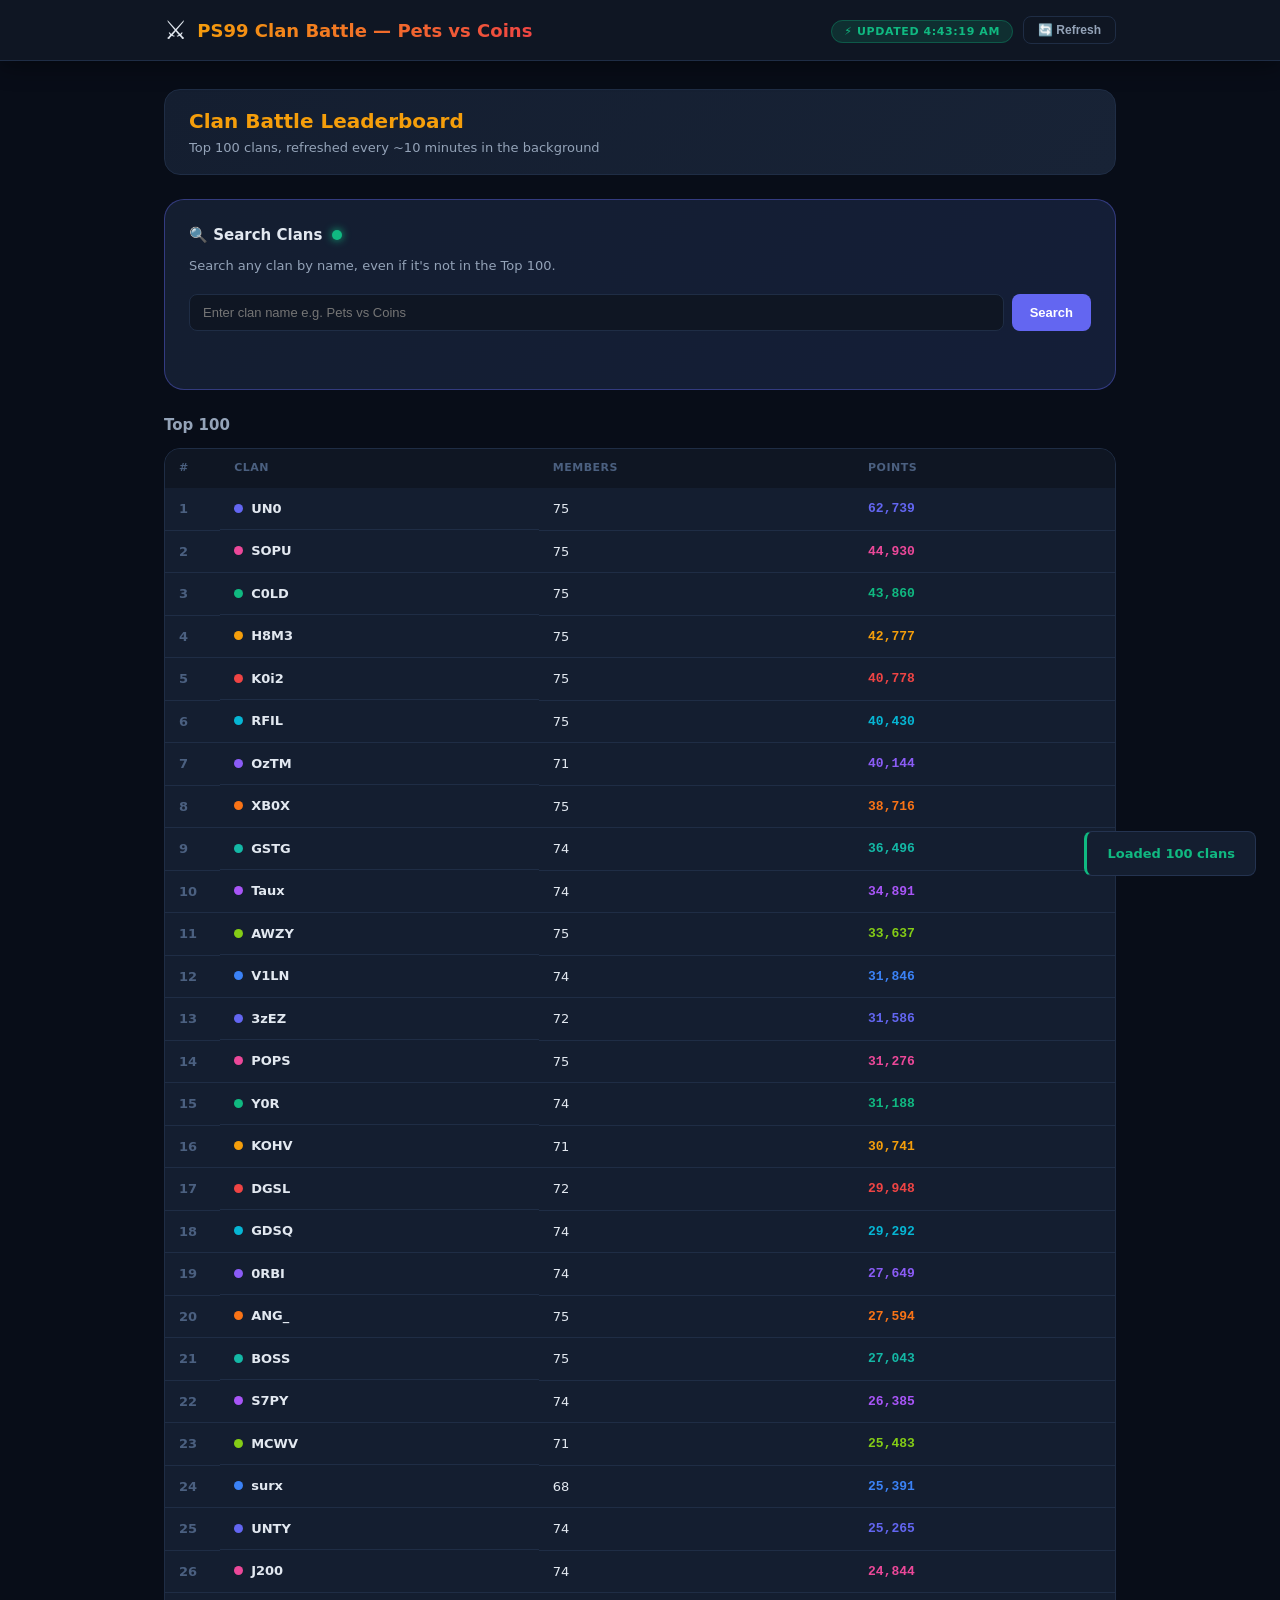
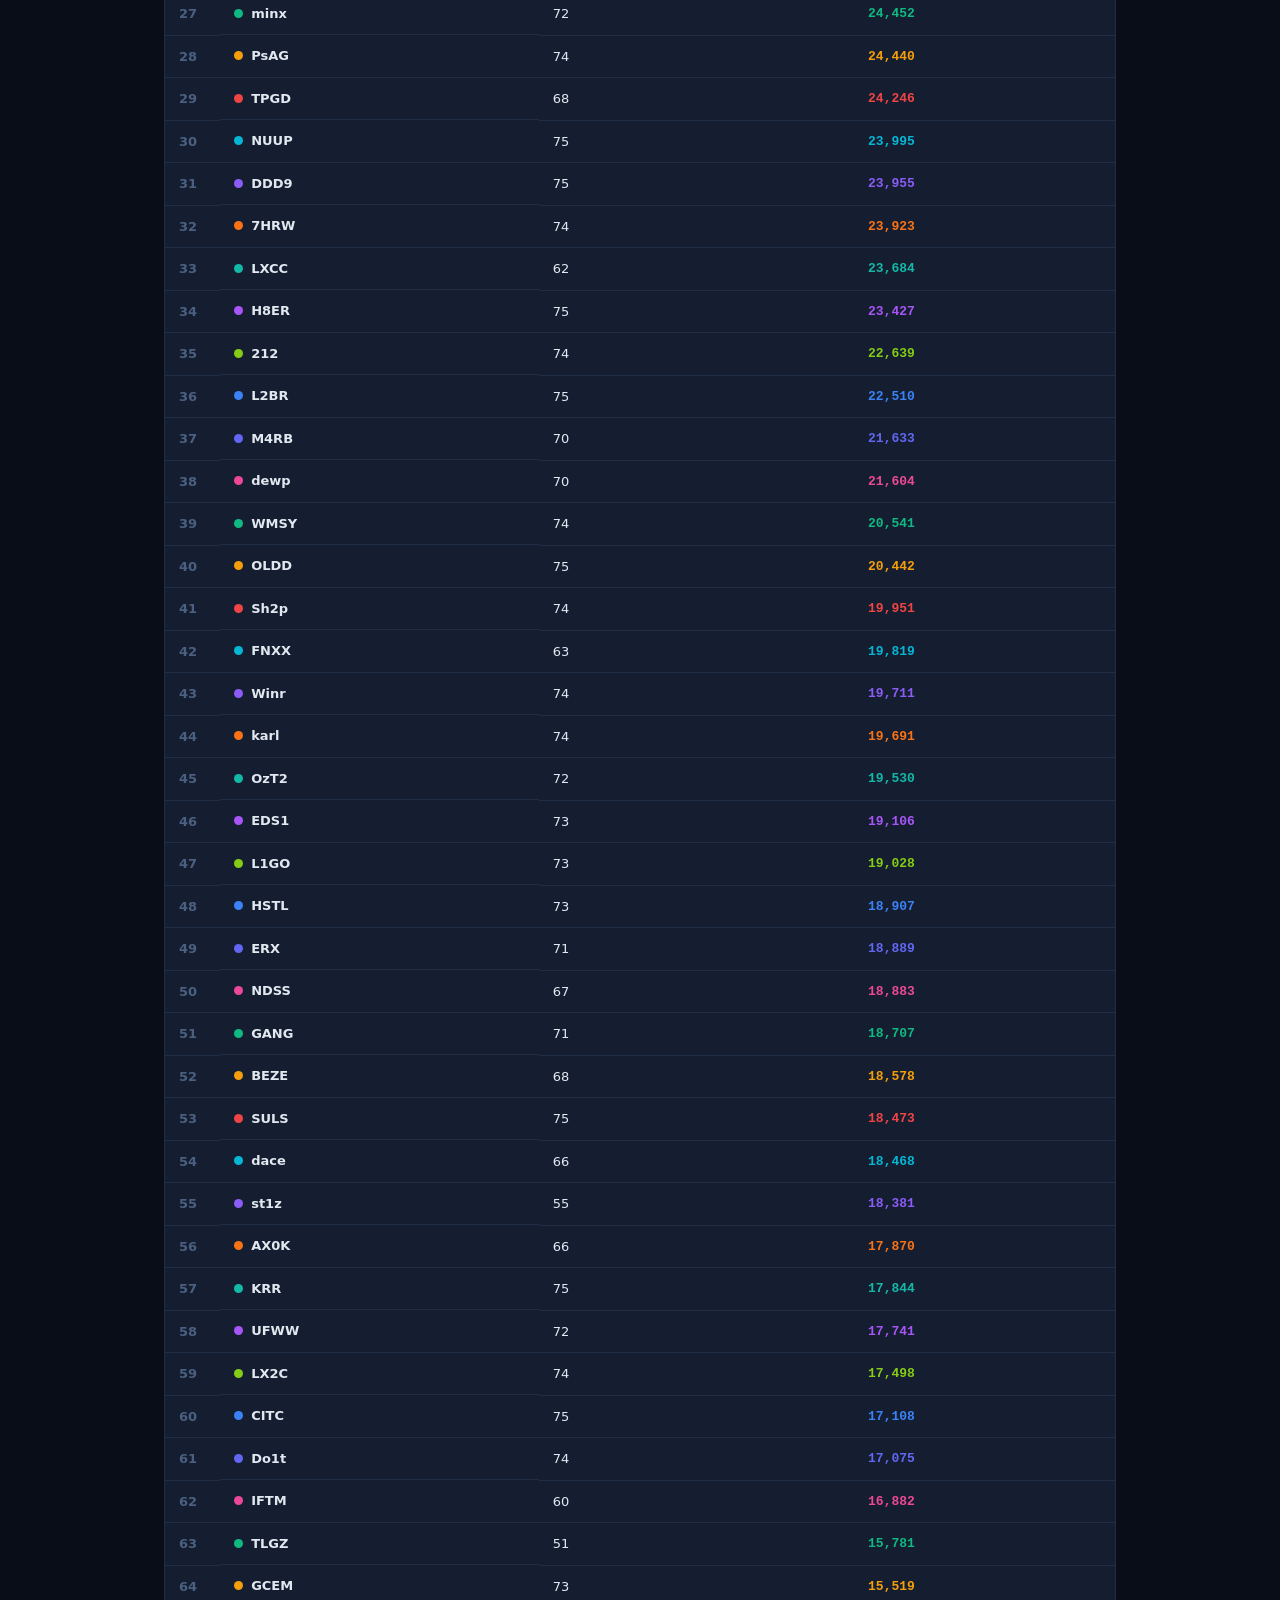
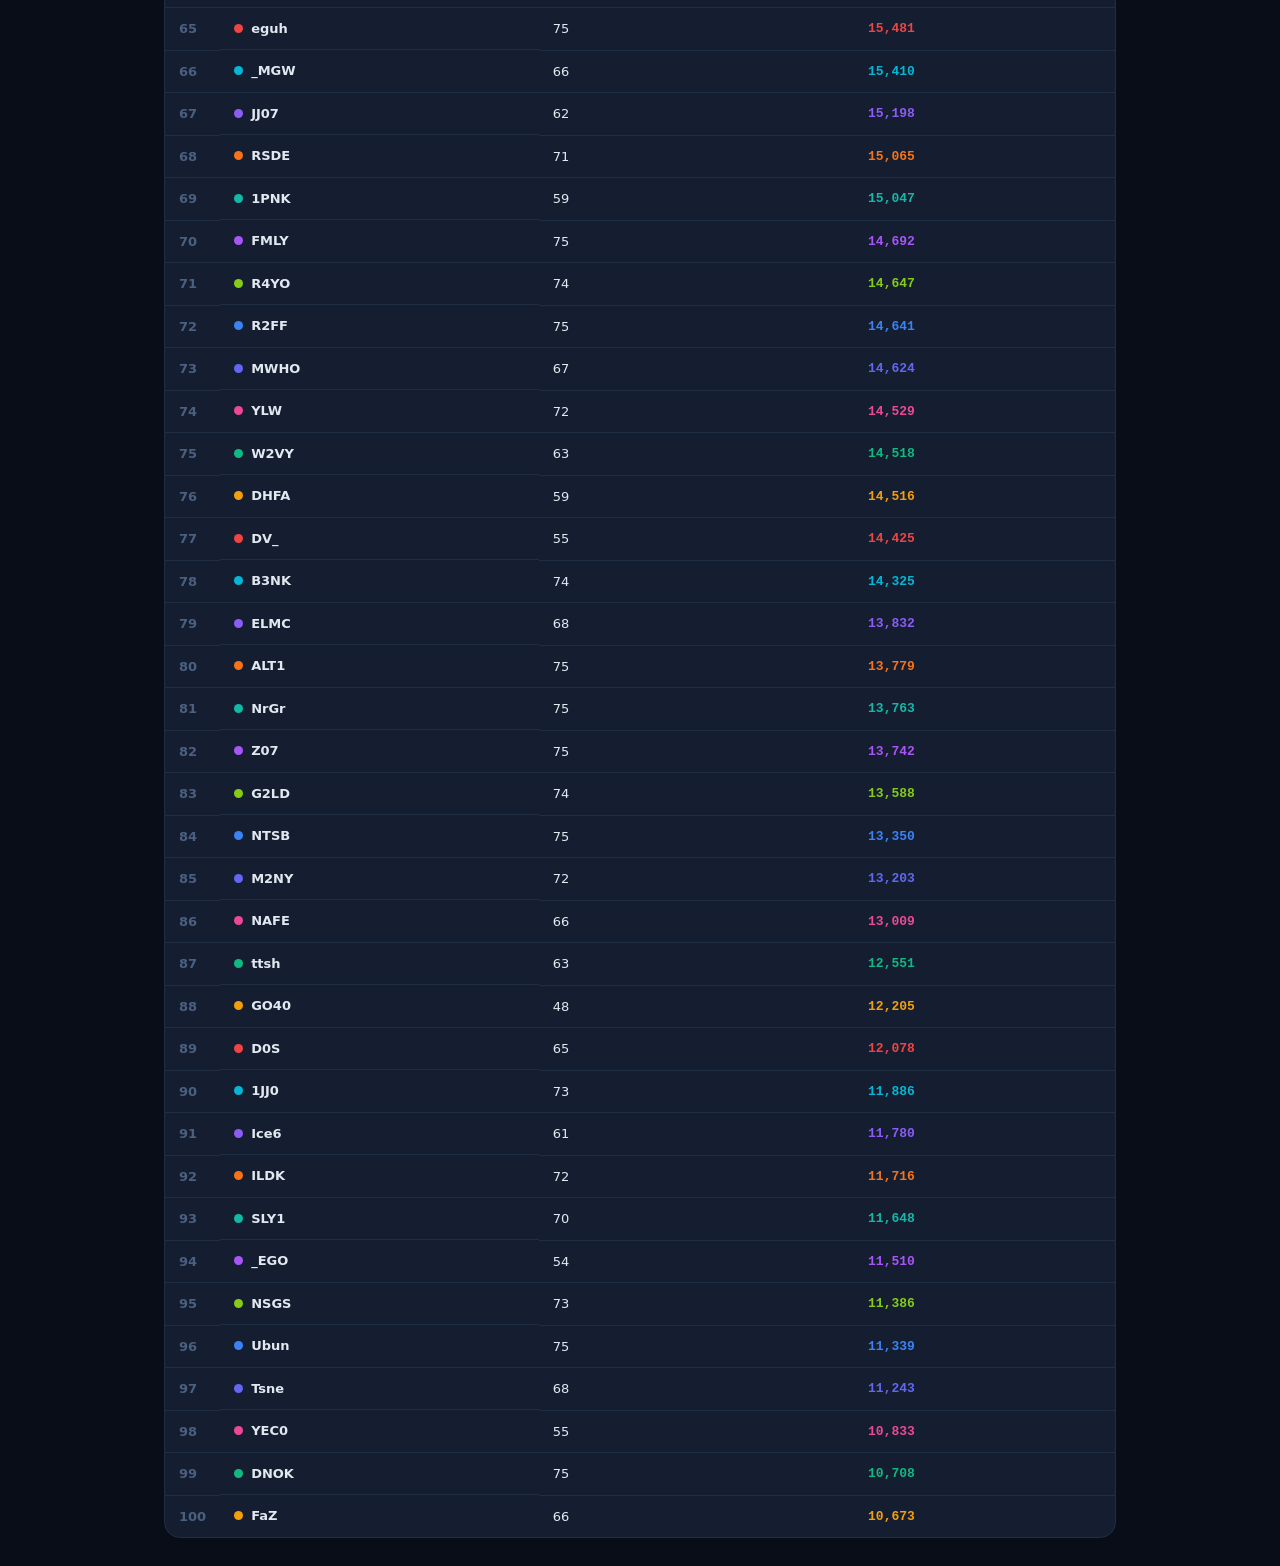
==== index.html @ 3f508864 "deploy: sync from main" ====
<!DOCTYPE html>
<html lang="en">
<head>
    <meta charset="UTF-8">
    <meta name="viewport" content="width=device-width, initial-scale=1.0">
    <meta http-equiv="Cache-Control" content="no-cache, no-store, must-revalidate">
    <meta http-equiv="Pragma" content="no-cache">
    <meta http-equiv="Expires" content="0">
    <title>PS99 Clan Battle — Pets vs Coins</title>
    <link rel="stylesheet" href="style.css?v=3">
    <script>
    (function(){
        var V = 3;
        var k = '_ps99cb_v';
        var stored = localStorage.getItem(k);
        localStorage.setItem(k, V);
        if (stored && stored !== String(V)) {
            var url = location.href.split('?')[0] + '?nocache=' + V;
            location.replace(url);
        }
    })();
    </script>
</head>
<body>

<header>
    <div class="header-content">
        <div class="logo">
            <span class="logo-icon">⚔️</span>
            <h1>PS99 Clan Battle — Pets vs Coins</h1>
        </div>
        <div style="display:flex;align-items:center;gap:10px">
            <span id="event-status-badge"></span>
            <button class="btn-refresh" id="refresh-btn">🔄 Refresh</button>
        </div>
    </div>
</header>

<main>

    <!-- ── Leaderboard ── -->
    <div id="leaderboard-view" class="view active">
        <div class="event-info-bar">
            <div>
                <div class="event-title">Clan Battle Leaderboard</div>
                <div class="event-dates" id="event-dates">Top 100 clans, refreshed every ~10 minutes in the background</div>
            </div>
        </div>

        <div class="manage-card live-card">
            <div class="manage-card-header">
                <h3>🔍 Search Clans</h3>
                <span class="live-dot"></span>
            </div>
            <p class="live-desc">Search any clan by name, even if it's not in the Top 100.</p>
            <div class="live-manual">
                <input type="text" id="search-clan-name" class="live-input" placeholder="Enter clan name e.g. Pets vs Coins">
                <button class="btn-live-secondary" id="search-clan-btn">Search</button>
                <button class="btn-secondary" id="clear-search-btn" style="display:none">Clear</button>
            </div>
            <div id="search-status" class="import-status"></div>
        </div>

        <h3 class="sub-heading" id="leaderboard-heading">Top 100</h3>
        <div class="players-table-container">
            <table class="players-table">
                <thead>
                    <tr><th>#</th><th>Clan</th><th>Members</th><th>Points</th></tr>
                </thead>
                <tbody id="leaderboard-tbody"></tbody>
            </table>
        </div>
    </div>

    <!-- ── Clan Detail ── -->
    <div id="clan-detail-view" class="view">
        <div class="detail-top-bar">
            <button class="back-btn" id="clan-back-btn">← Back to Leaderboard</button>
        </div>
        <div class="team-detail-header" id="clan-detail-header">
            <div class="team-detail-title-row">
                <div class="team-detail-color-bar" id="clan-detail-color-bar"></div>
                <div>
                    <h2 id="clan-detail-name"></h2>
                    <div id="clan-detail-sub" class="team-detail-sub-line"></div>
                </div>
            </div>
            <div class="team-detail-stats">
                <div class="stat-box"><span class="stat-label">Rank</span><span class="stat-value" id="cd-rank"></span></div>
                <div class="stat-box"><span class="stat-label">Points</span><span class="stat-value" id="cd-pts"></span><span class="stat-asof" id="cd-pts-asof"></span></div>
                <div class="stat-box"><span class="stat-label">Roster</span><span class="stat-value" id="cd-roster"></span></div>
            </div>
            <div class="team-detail-stats" style="margin-top:16px">
                <div class="stat-box"><span class="stat-label">Last 10m</span><span class="stat-value" id="cd-delta-10m">—</span><span class="stat-asof" id="cd-delta-10m-asof"></span></div>
                <div class="stat-box"><span class="stat-label">Last 30m</span><span class="stat-value" id="cd-delta-30m">—</span><span class="stat-asof" id="cd-delta-30m-asof"></span></div>
                <div class="stat-box"><span class="stat-label">Last 1Hr</span><span class="stat-value" id="cd-delta-1h">—</span><span class="stat-asof" id="cd-delta-1h-asof"></span></div>
            </div>
        </div>
        <h3 class="sub-heading">Roster</h3>
        <div class="roster-delta-note" id="roster-delta-note"></div>
        <div class="players-table-container">
            <table class="players-table roster-table">
                <thead>
                    <tr><th>#</th><th>Display Name</th><th>Points</th><th>Δ10m</th><th>Δ30m</th><th>Δ1Hr</th></tr>
                </thead>
                <tbody id="roster-tbody"></tbody>
            </table>
        </div>
    </div>

</main>

<div id="toast" class="toast"></div>

<script src="app.js?v=3"></script>
</body>
</html>
---- style.css ----
/* ═══════════════════════════════════════════
   PS99 Clan Battle — Pets vs Coins Stylesheet
   ═══════════════════════════════════════════ */

:root {
    --bg-primary:    #080d18;
    --bg-secondary:  #0f1623;
    --bg-card:       #141e30;
    --bg-card-hover: #182336;
    --border:        #1f2d45;
    --border-light:  #243350;

    --accent:        #6366f1;
    --accent-2:      #8b5cf6;
    --gold:          #f59e0b;
    --success:       #10b981;
    --danger:        #ef4444;

    --text-primary:  #e2e8f0;
    --text-secondary:#94a3b8;
    --text-muted:    #4b6080;

    --radius-sm: 8px;
    --radius-lg: 16px;
    --radius-xl: 20px;

    --shadow:    0 4px 24px rgba(0,0,0,.45);
}

/* ── Reset ── */
*, *::before, *::after { box-sizing: border-box; margin: 0; padding: 0; }

body {
    font-family: 'Segoe UI', system-ui, -apple-system, sans-serif;
    background: var(--bg-primary);
    color: var(--text-primary);
    min-height: 100vh;
    line-height: 1.5;
}

/* ── Header ── */
header {
    background: var(--bg-secondary);
    border-bottom: 1px solid var(--border);
    position: sticky;
    top: 0;
    z-index: 200;
    box-shadow: var(--shadow);
}

.header-content {
    max-width: 1000px;
    margin: 0 auto;
    padding: 0 24px;
    height: 60px;
    display: flex;
    align-items: center;
    justify-content: space-between;
}

.logo { display: flex; align-items: center; gap: 10px; }
.logo-icon { font-size: 26px; }
.logo h1 {
    font-size: 18px;
    font-weight: 800;
    background: linear-gradient(120deg, #f59e0b, #ef4444);
    -webkit-background-clip: text;
    -webkit-text-fill-color: transparent;
    background-clip: text;
    white-space: nowrap;
}

/* ── Main Layout ── */
main {
    max-width: 1000px;
    margin: 0 auto;
    padding: 28px 24px;
}

.view { display: none; }
.view.active { display: block; }

/* ── Event Info Bar ── */
.event-info-bar {
    background: linear-gradient(135deg, var(--bg-card), var(--bg-card-hover));
    border: 1px solid var(--border);
    border-radius: var(--radius-lg);
    padding: 16px 24px;
    margin-bottom: 24px;
}

.event-title { font-size: 20px; font-weight: 800; color: var(--gold); }
.event-dates { font-size: 13px; color: var(--text-secondary); margin-top: 2px; }

.status-pill {
    font-size: 11px;
    font-weight: 700;
    text-transform: uppercase;
    letter-spacing: .6px;
    padding: 4px 12px;
    border-radius: 20px;
    background: rgba(16,185,129,.15);
    color: var(--success);
    border: 1px solid rgba(16,185,129,.3);
}

.st-team-dot { display: inline-block; width: 9px; height: 9px; border-radius: 50%; flex-shrink: 0; }

/* ── Clan Detail ── */
.detail-top-bar {
    display: flex;
    align-items: center;
    justify-content: space-between;
    margin-bottom: 20px;
}

.back-btn {
    background: transparent;
    border: 1px solid var(--border);
    color: var(--text-secondary);
    padding: 8px 16px;
    border-radius: var(--radius-sm);
    cursor: pointer;
    font-size: 13px;
    font-weight: 600;
    transition: background .15s, color .15s;
}
.back-btn:hover { background: var(--bg-card); color: var(--text-primary); }

.team-detail-header {
    background: var(--bg-card);
    border: 1px solid var(--border);
    border-radius: var(--radius-xl);
    padding: 24px;
    margin-bottom: 20px;
}
.team-detail-title-row {
    display: flex;
    align-items: center;
    gap: 14px;
    margin-bottom: 20px;
}
.team-detail-color-bar {
    width: 6px;
    height: 48px;
    border-radius: 3px;
    flex-shrink: 0;
}
.team-detail-header h2 { font-size: 26px; font-weight: 900; }
.team-detail-sub-line  { font-size: 13px; color: var(--text-muted); }

.team-detail-stats {
    display: flex;
    gap: 28px;
    flex-wrap: wrap;
}
.stat-box { display: flex; flex-direction: column; gap: 3px; }
.stat-label{ font-size: 10px; text-transform: uppercase; letter-spacing: .6px; color: var(--text-muted); font-weight: 700; }
.stat-value{ font-size: 20px; font-weight: 800; }
.stat-asof { font-size: 10px; color: var(--text-muted); font-weight: 500; }

.sub-heading { font-size: 15px; font-weight: 800; margin: 24px 0 12px; color: var(--text-secondary); }

.roster-delta-note { font-size: 11px; color: var(--text-muted); margin: -6px 0 10px; }

/* ── Leaderboard Table ── */
.players-table-container {
    background: var(--bg-card);
    border: 1px solid var(--border);
    border-radius: var(--radius-lg);
    overflow-x: auto;
    -webkit-overflow-scrolling: touch;
}
.players-table { width: 100%; border-collapse: collapse; }
.players-table th {
    background: var(--bg-secondary);
    padding: 11px 14px;
    text-align: left;
    font-size: 11px;
    text-transform: uppercase;
    letter-spacing: .5px;
    color: var(--text-muted);
    font-weight: 700;
}
.players-table td {
    padding: 11px 14px;
    border-bottom: 1px solid var(--border);
    font-size: 13px;
    vertical-align: middle;
}
.players-table tr:last-child td { border-bottom: none; }
.players-table tbody tr:hover td { background: var(--bg-card-hover); }

.player-rank   { font-weight: 700; color: var(--text-muted); width: 40px; }
.player-name   { font-weight: 700; display: flex; align-items: center; gap: 8px; }
.player-points { font-weight: 800; font-family: monospace; font-size: 14px; }

/* ── Search / Info Card ── */
.manage-card {
    background: var(--bg-card);
    border: 1px solid var(--border);
    border-radius: var(--radius-xl);
    padding: 24px;
    margin-bottom: 24px;
}
.manage-card-header { display: flex; align-items: center; gap: 10px; margin-bottom: 10px; }
.manage-card-header h3 { font-size: 15px; font-weight: 800; }

.live-card {
    border-color: rgba(99,102,241,.4);
    background: linear-gradient(135deg, var(--bg-card), #141e38);
}

.live-dot {
    width: 10px; height: 10px;
    border-radius: 50%;
    background: var(--success);
    box-shadow: 0 0 8px var(--success);
    animation: pulse 2s infinite;
}
@keyframes pulse {
    0%, 100% { opacity: 1; }
    50%       { opacity: .4; }
}

.live-desc {
    font-size: 13px;
    color: var(--text-secondary);
    margin-bottom: 18px;
}

.live-manual { display: flex; gap: 8px; }

.live-input {
    flex: 1;
    background: var(--bg-secondary);
    border: 1px solid var(--border);
    color: var(--text-primary);
    padding: 10px 13px;
    border-radius: var(--radius-sm);
    font-size: 13px;
}
.live-input:focus { outline: none; border-color: var(--accent); }

.btn-live-secondary {
    background: var(--accent);
    color: #fff;
    border: none;
    padding: 10px 18px;
    border-radius: var(--radius-sm);
    font-size: 13px; font-weight: 700;
    cursor: pointer;
    white-space: nowrap;
    transition: opacity .15s;
}
.btn-live-secondary:hover    { opacity: .88; }
.btn-live-secondary:disabled { opacity: .5; cursor: not-allowed; }

.btn-secondary {
    background: transparent;
    color: var(--text-secondary);
    border: 1px solid var(--border);
    padding: 10px 18px;
    border-radius: var(--radius-sm);
    font-size: 13px; font-weight: 600;
    cursor: pointer;
    white-space: nowrap;
    transition: background .15s;
}
.btn-secondary:hover { background: var(--bg-secondary); }

.import-status {
    margin-top: 14px;
    font-size: 13px;
    min-height: 20px;
}
.import-status.loading { color: #818cf8; }
.import-status.success { color: var(--success); }
.import-status.error   { color: var(--danger); }

/* Spinner */
.spinner {
    display: inline-block;
    width: 12px; height: 12px;
    border: 2px solid rgba(255,255,255,.2);
    border-top-color: #818cf8;
    border-radius: 50%;
    animation: spin .7s linear infinite;
    margin-right: 6px;
    vertical-align: middle;
}
@keyframes spin { to { transform: rotate(360deg); } }

/* ── Refresh button ── */
.btn-refresh {
    background: transparent;
    border: 1px solid var(--border);
    color: var(--text-secondary);
    padding: 6px 14px;
    border-radius: var(--radius-sm);
    font-size: 12px; font-weight: 600;
    cursor: pointer;
    transition: all .15s;
    white-space: nowrap;
}
.btn-refresh:hover    { background: var(--bg-card); color: var(--text-primary); border-color: var(--accent); }
.btn-refresh:disabled { opacity: .5; cursor: not-allowed; }

/* ── Toast ── */
.toast {
    position: fixed;
    bottom: 24px; right: 24px;
    background: var(--bg-card);
    border: 1px solid var(--border-light);
    border-radius: var(--radius-sm);
    padding: 12px 20px;
    font-size: 13px; font-weight: 600;
    z-index: 1000;
    transform: translateY(80px);
    opacity: 0;
    transition: transform .28s ease, opacity .28s ease;
    pointer-events: none;
    max-width: 280px;
}
.toast.show { transform: translateY(0); opacity: 1; }
.toast.success { border-left: 3px solid var(--success); color: var(--success); }
.toast.error   { border-left: 3px solid var(--danger);  color: var(--danger); }

/* ── Responsive ── */
@media (max-width: 650px) {
    main { padding: 16px; }
    .header-content { gap: 12px; }
    .logo h1 { font-size: 14px; }
    .detail-top-bar { flex-direction: column; align-items: flex-start; gap: 10px; }
    .team-detail-stats { gap: 16px; }
    .live-manual { flex-direction: column; }
    .roster-table th, .roster-table td { padding: 8px 10px; font-size: 12px; }
}
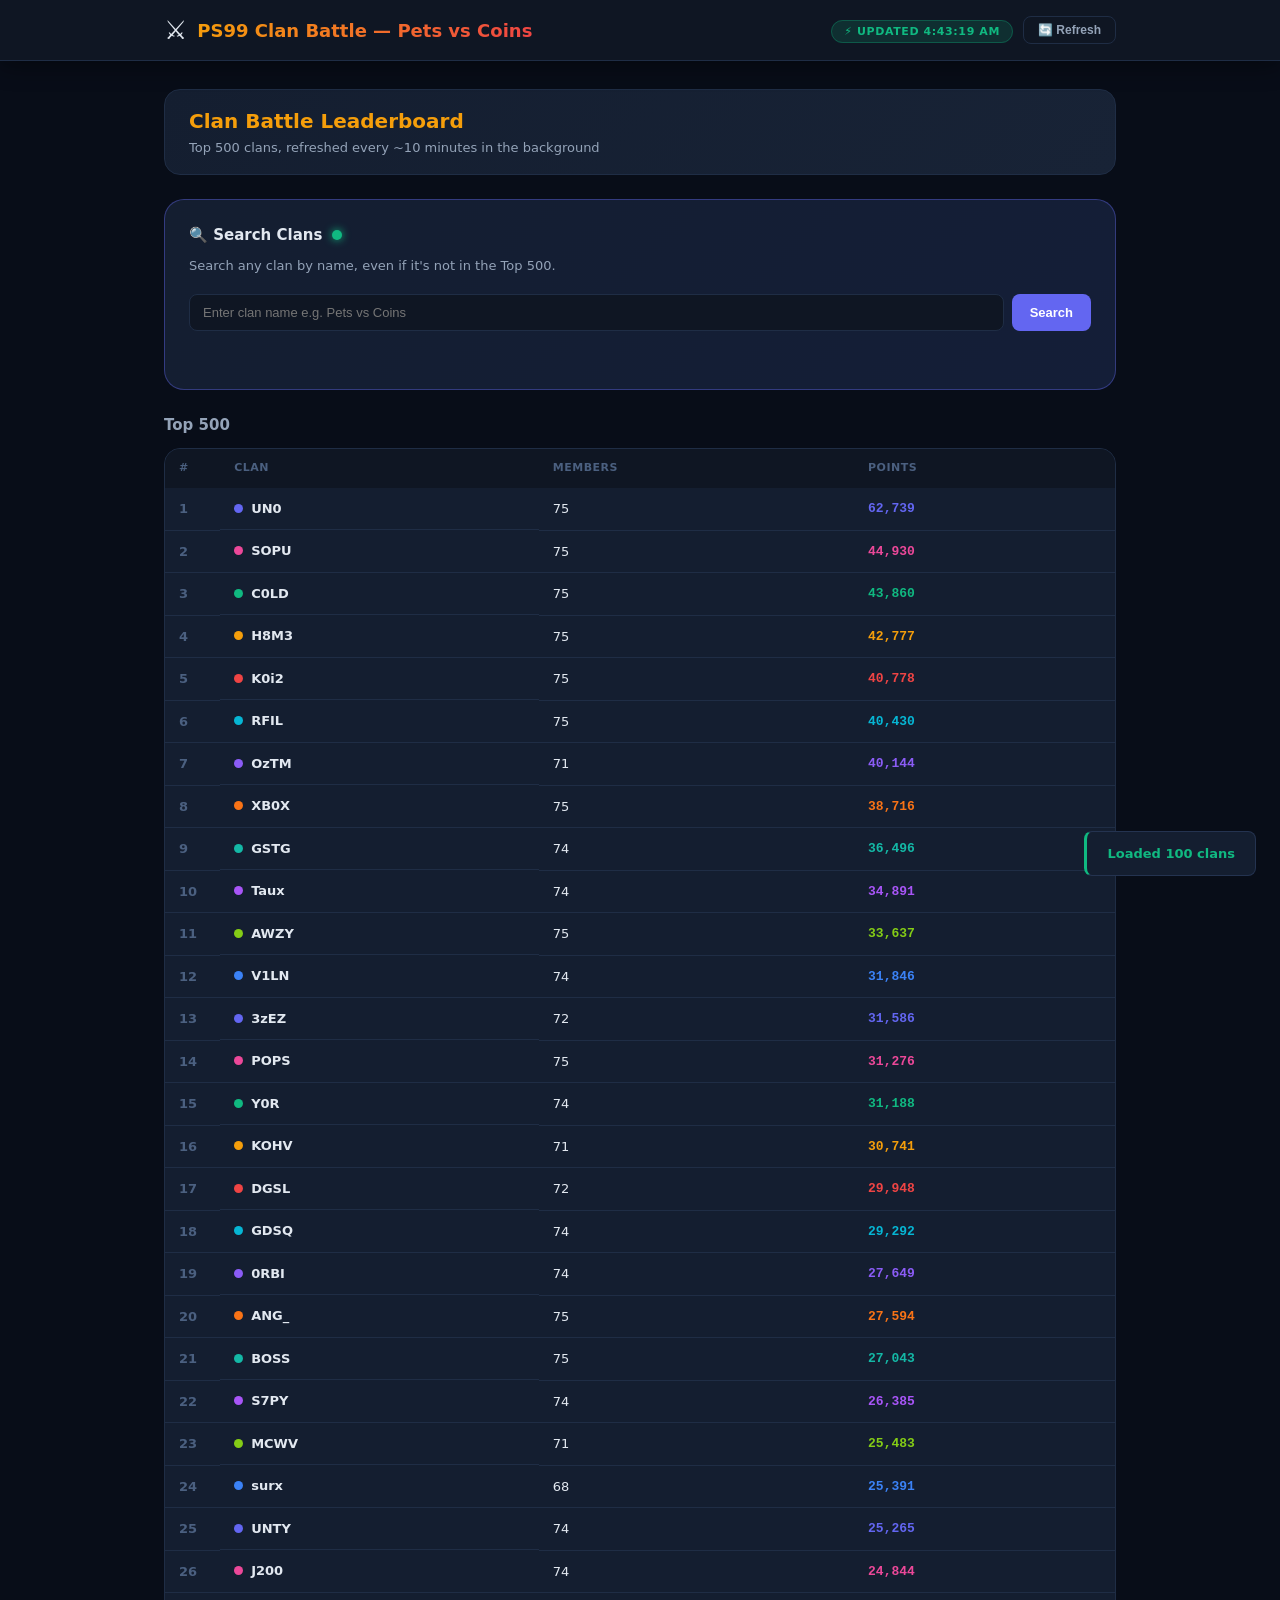
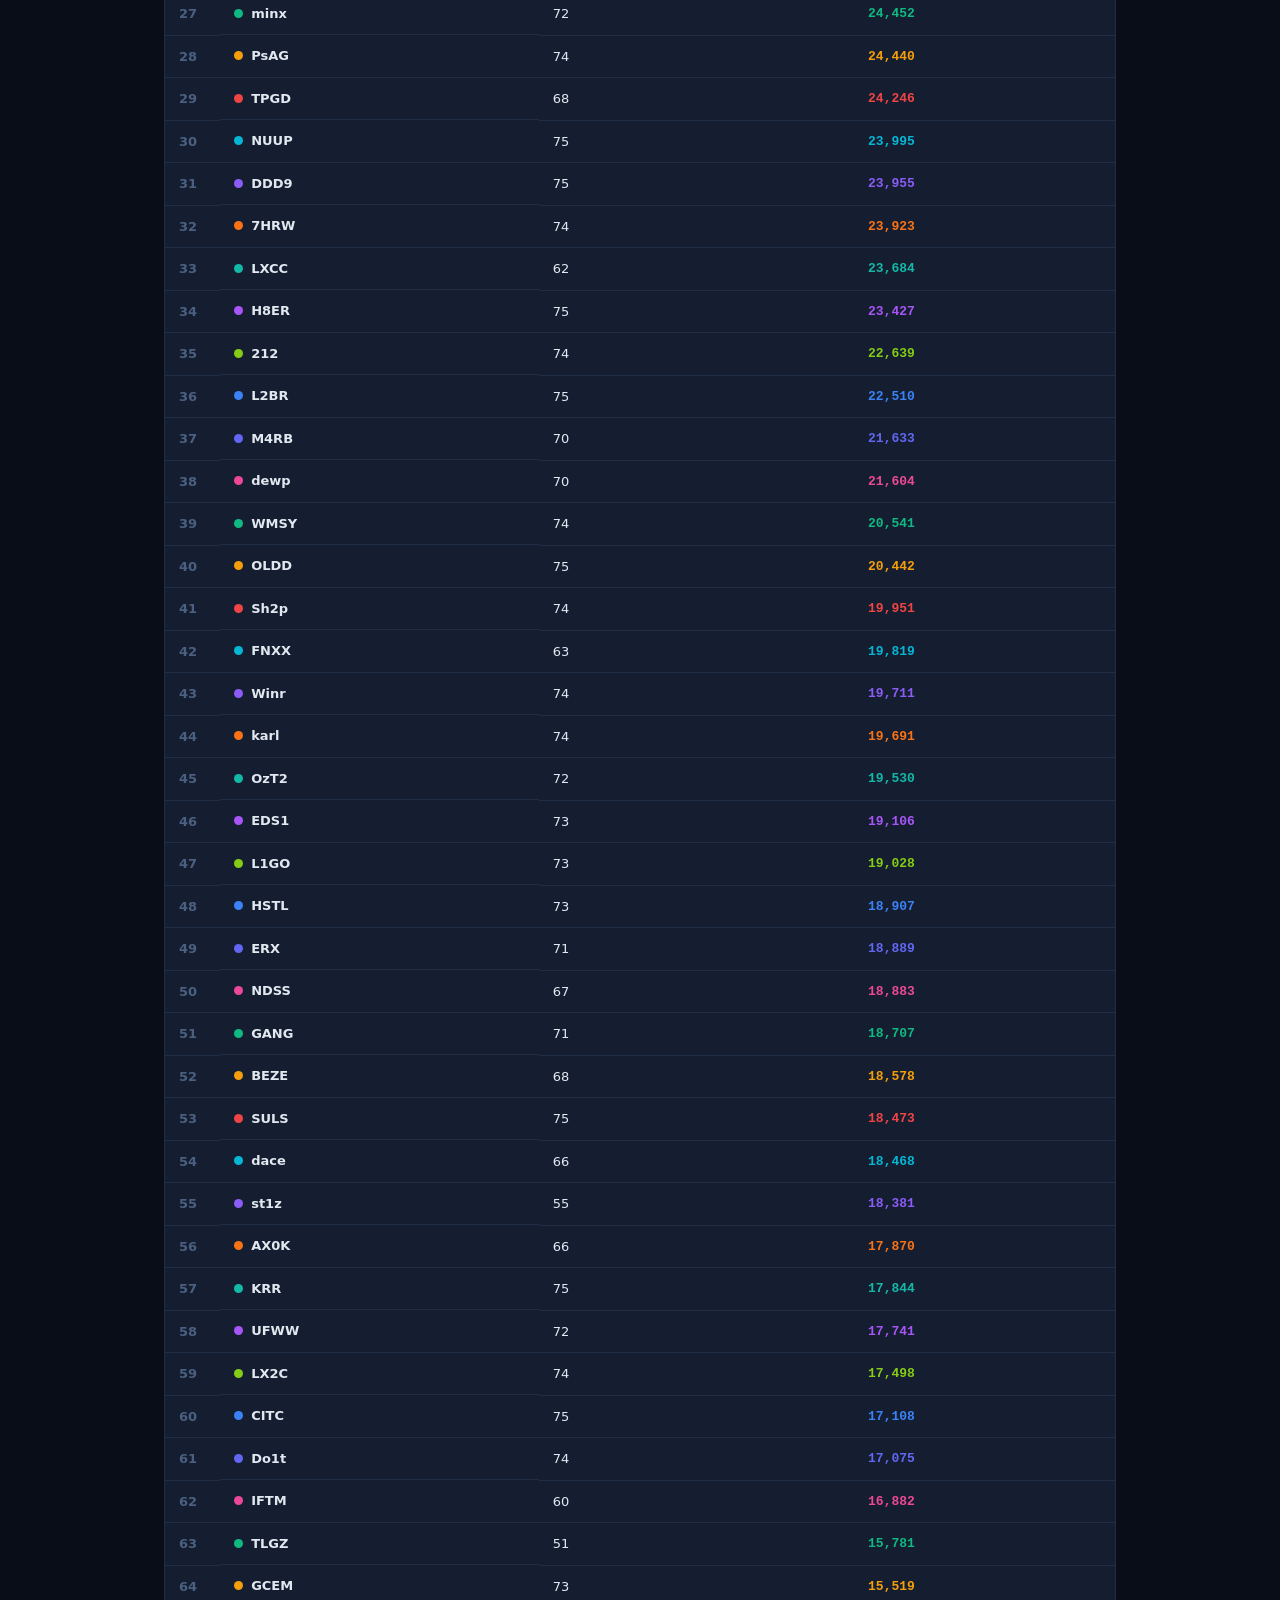
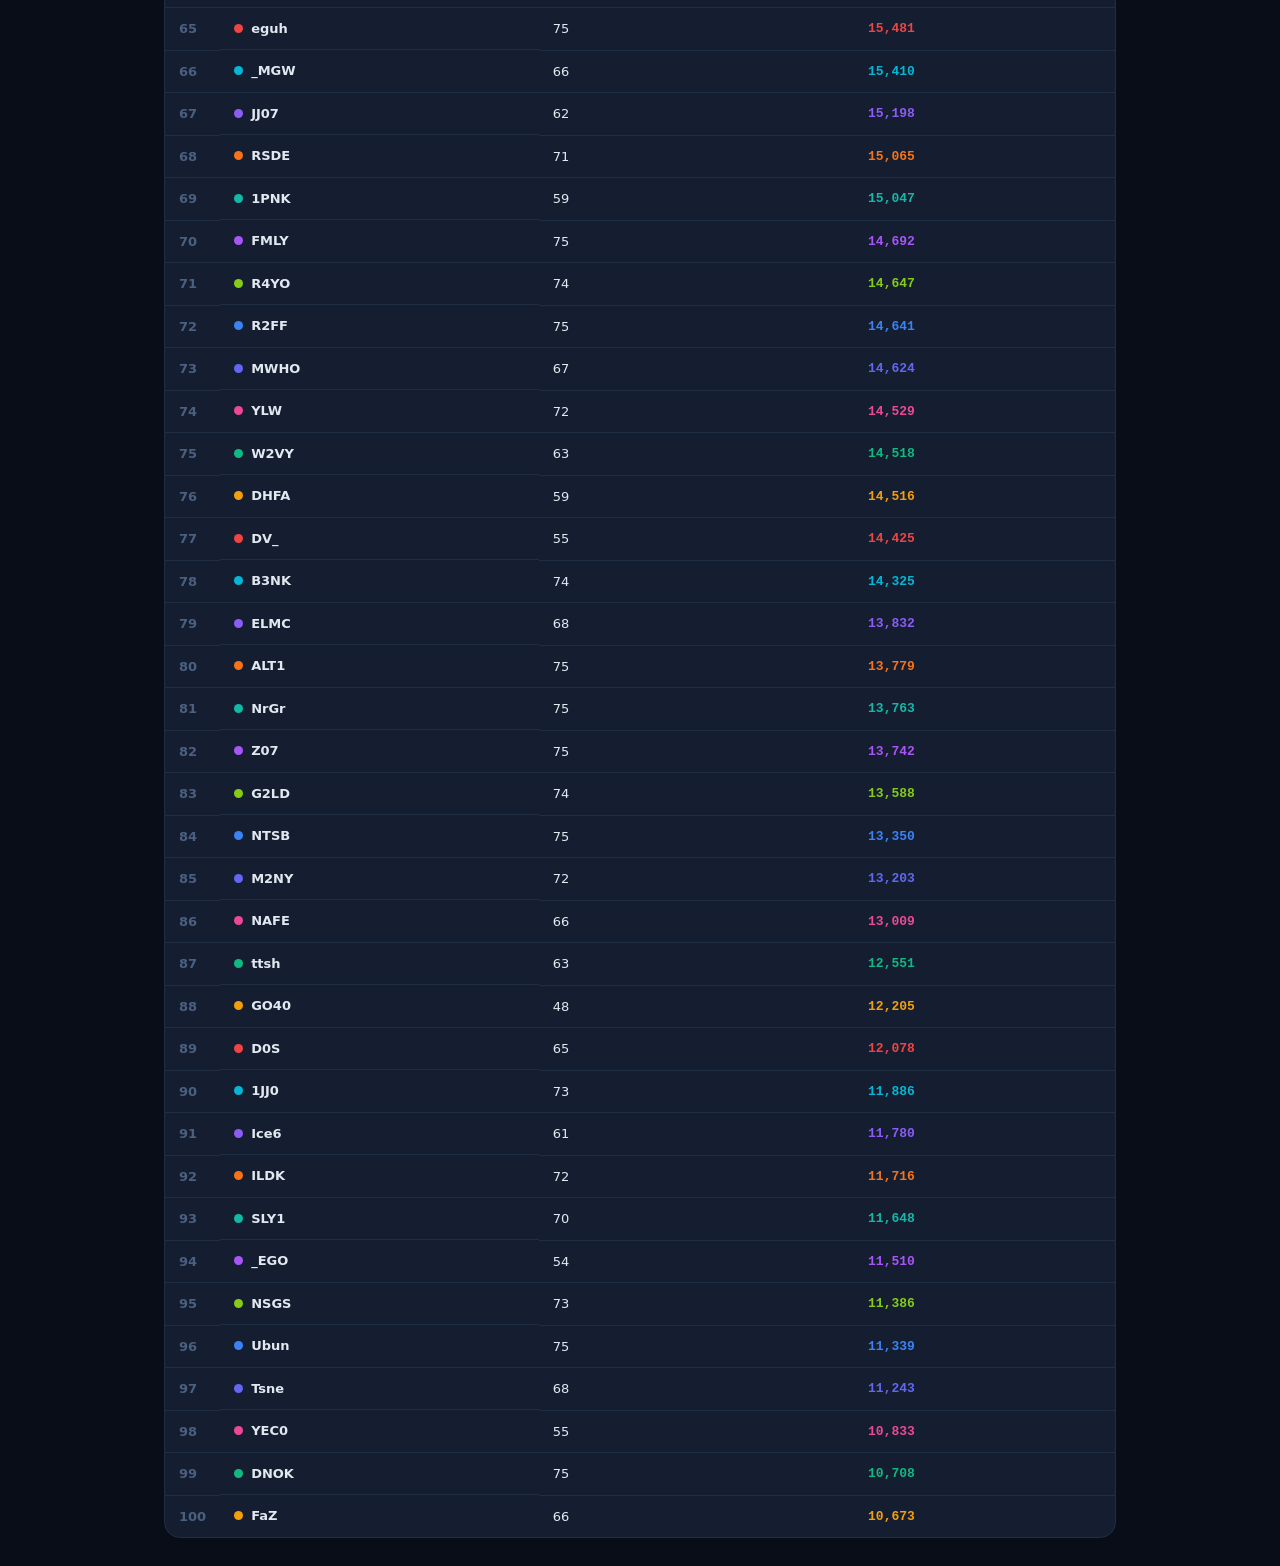
==== commit 1310095e: "deploy: sync from claude/clan-battle-leaderboard-ghchnh" ====
--- a/index.html
+++ b/index.html
@@ -7,10 +7,10 @@
     <meta http-equiv="Pragma" content="no-cache">
     <meta http-equiv="Expires" content="0">
     <title>PS99 Clan Battle — Pets vs Coins</title>
-    <link rel="stylesheet" href="style.css?v=3">
+    <link rel="stylesheet" href="style.css?v=4">
     <script>
     (function(){
-        var V = 3;
+        var V = 4;
         var k = '_ps99cb_v';
         var stored = localStorage.getItem(k);
         localStorage.setItem(k, V);
@@ -43,7 +43,7 @@
         <div class="event-info-bar">
             <div>
                 <div class="event-title">Clan Battle Leaderboard</div>
-                <div class="event-dates" id="event-dates">Top 100 clans, refreshed every ~10 minutes in the background</div>
+                <div class="event-dates" id="event-dates">Top 500 clans, refreshed every ~10 minutes in the background</div>
             </div>
         </div>
 
@@ -52,7 +52,7 @@
                 <h3>🔍 Search Clans</h3>
                 <span class="live-dot"></span>
             </div>
-            <p class="live-desc">Search any clan by name, even if it's not in the Top 100.</p>
+            <p class="live-desc">Search any clan by name, even if it's not in the Top 500.</p>
             <div class="live-manual">
                 <input type="text" id="search-clan-name" class="live-input" placeholder="Enter clan name e.g. Pets vs Coins">
                 <button class="btn-live-secondary" id="search-clan-btn">Search</button>
@@ -61,7 +61,7 @@
             <div id="search-status" class="import-status"></div>
         </div>
 
-        <h3 class="sub-heading" id="leaderboard-heading">Top 100</h3>
+        <h3 class="sub-heading" id="leaderboard-heading">Top 500</h3>
         <div class="players-table-container">
             <table class="players-table">
                 <thead>
@@ -112,6 +112,6 @@
 
 <div id="toast" class="toast"></div>
 
-<script src="app.js?v=3"></script>
+<script src="app.js?v=4"></script>
 </body>
 </html>
--- a/style.css
+++ b/style.css
@@ -326,6 +326,38 @@
 .toast.success { border-left: 3px solid var(--success); color: var(--success); }
 .toast.error   { border-left: 3px solid var(--danger);  color: var(--danger); }
 
+/* ── Summary Stats Bar ── */
+.summary-stats-bar {
+    display: flex;
+    gap: 12px;
+    margin-bottom: 20px;
+    flex-wrap: wrap;
+}
+.summary-stat {
+    flex: 1;
+    min-width: 100px;
+    background: var(--bg-card);
+    border: 1px solid var(--border);
+    border-radius: var(--radius-lg);
+    padding: 14px 16px;
+    display: flex;
+    flex-direction: column;
+    align-items: center;
+    gap: 4px;
+}
+.summary-stat-value {
+    font-size: 22px;
+    font-weight: 900;
+    color: var(--accent);
+}
+.summary-stat-label {
+    font-size: 10px;
+    text-transform: uppercase;
+    letter-spacing: .5px;
+    color: var(--text-muted);
+    font-weight: 700;
+}
+
 /* ── Responsive ── */
 @media (max-width: 650px) {
     main { padding: 16px; }
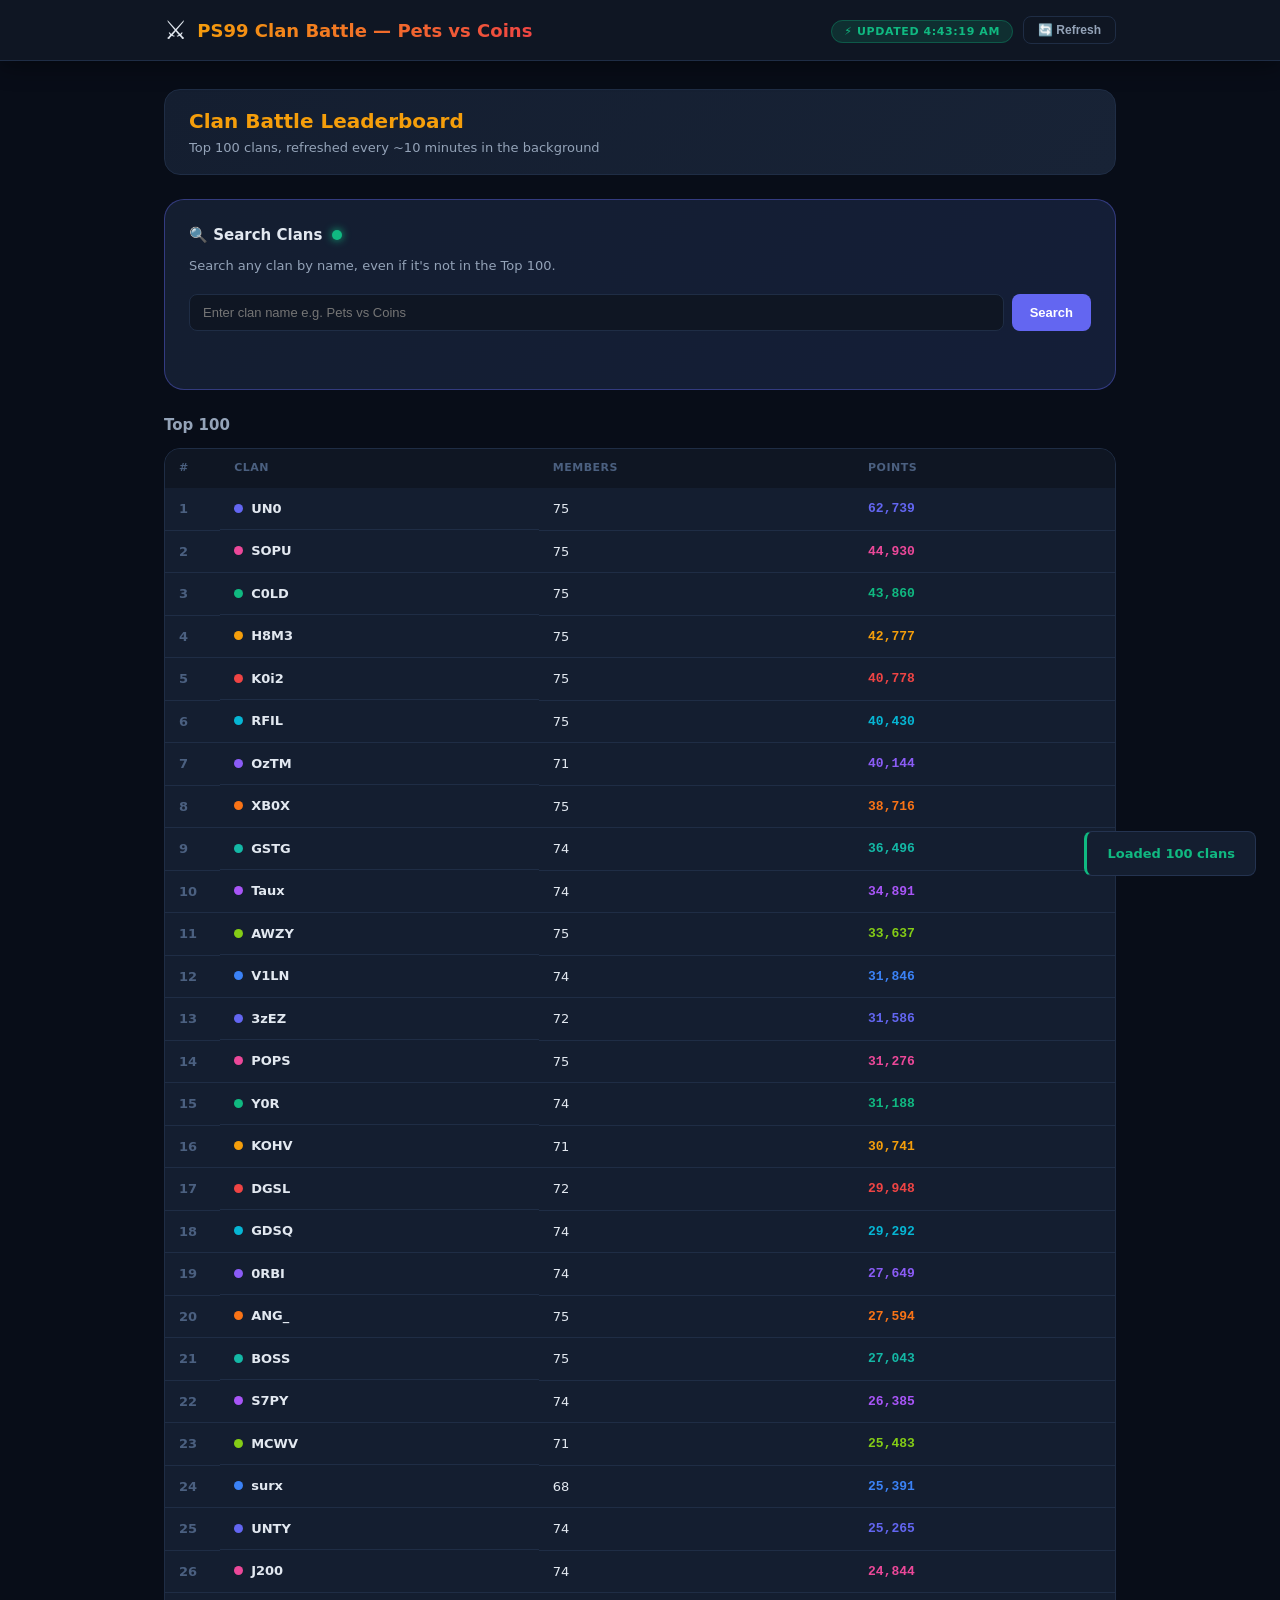
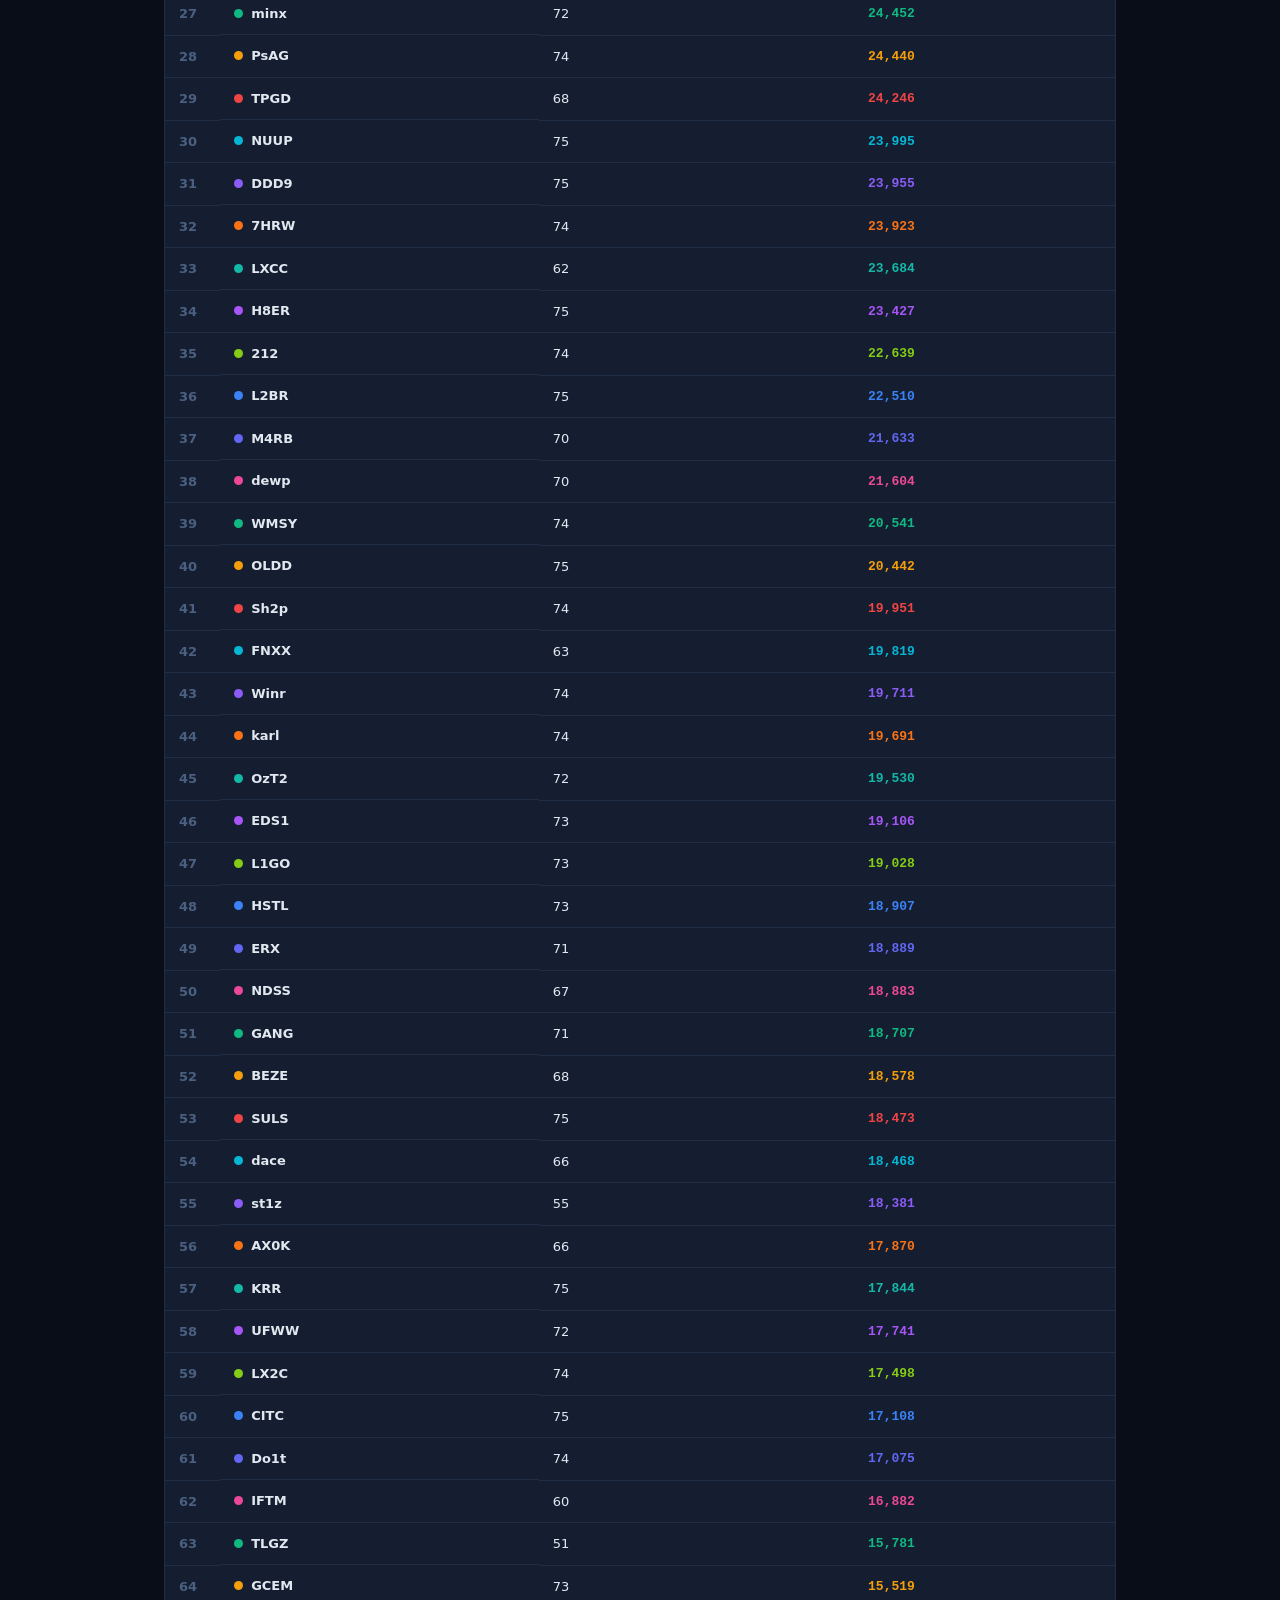
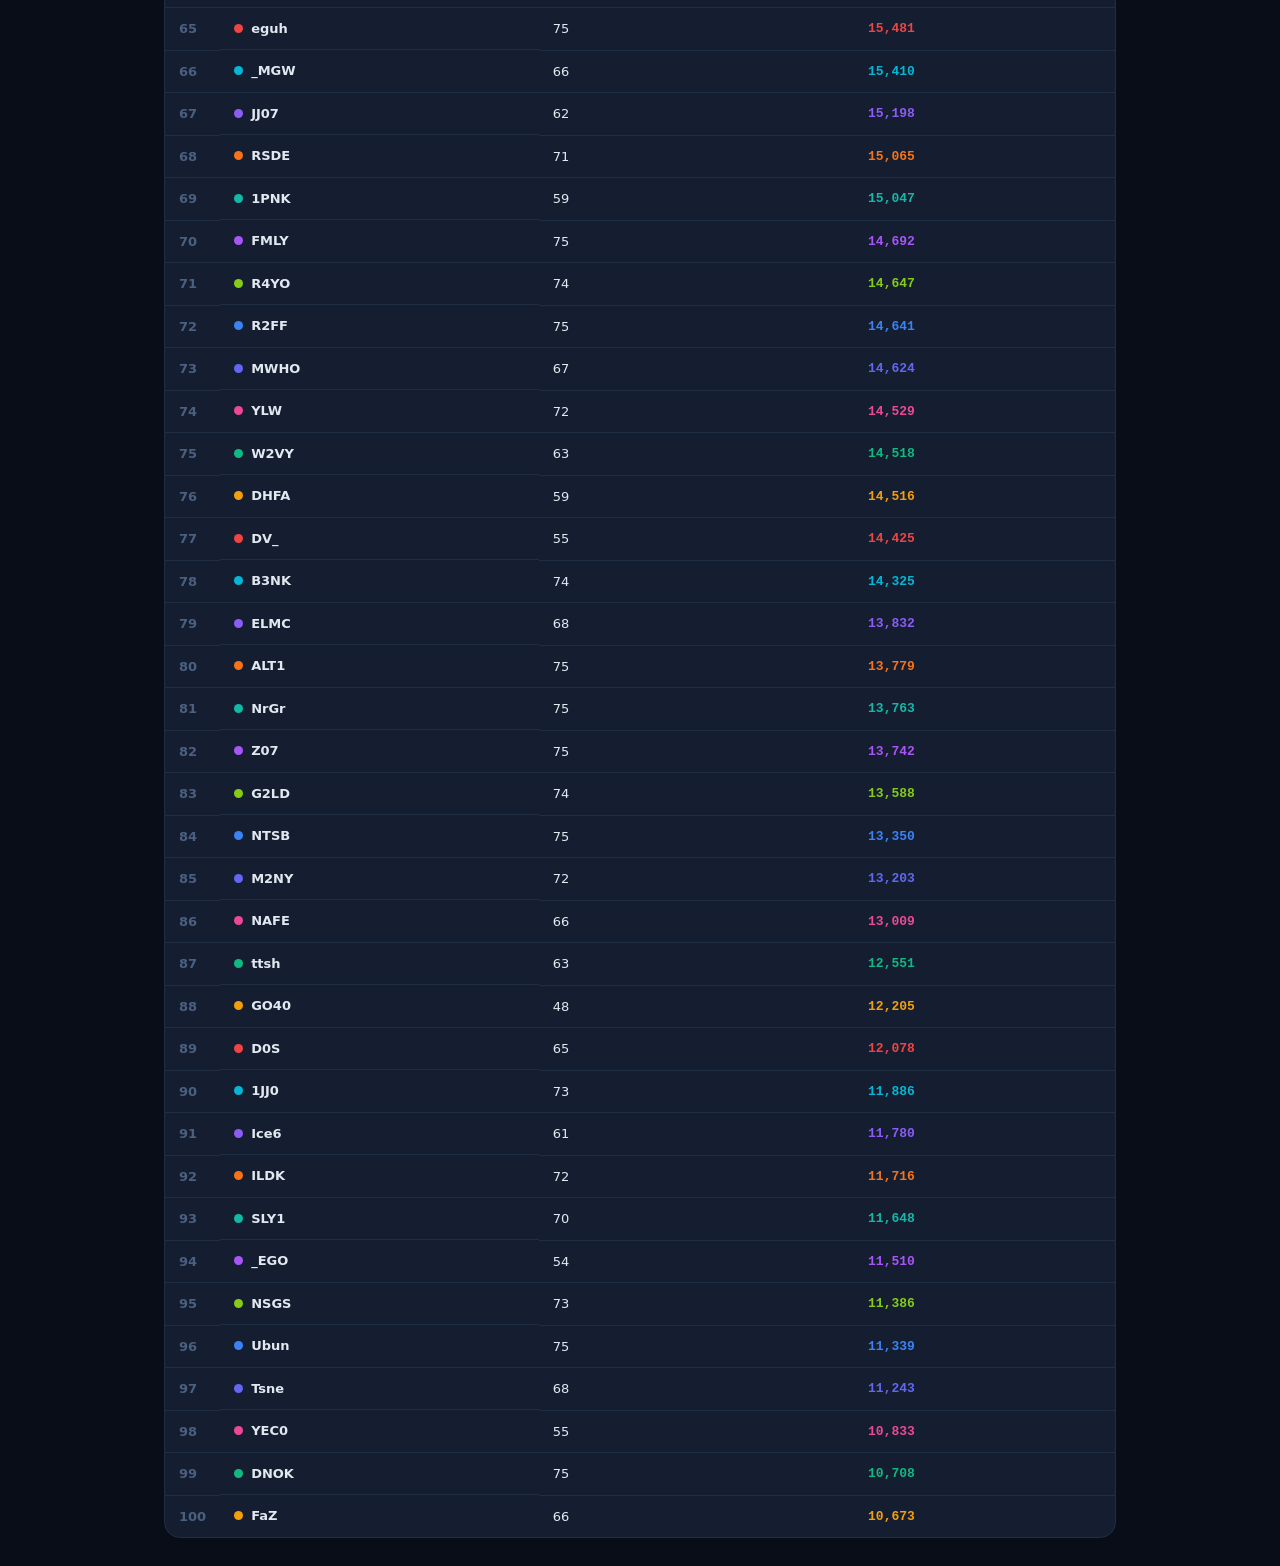
==== commit cbb778a3: "deploy: sync from main" ====
--- a/index.html
+++ b/index.html
@@ -7,10 +7,10 @@
     <meta http-equiv="Pragma" content="no-cache">
     <meta http-equiv="Expires" content="0">
     <title>PS99 Clan Battle — Pets vs Coins</title>
-    <link rel="stylesheet" href="style.css?v=4">
+    <link rel="stylesheet" href="style.css?v=3">
     <script>
     (function(){
-        var V = 4;
+        var V = 3;
         var k = '_ps99cb_v';
         var stored = localStorage.getItem(k);
         localStorage.setItem(k, V);
@@ -43,7 +43,7 @@
         <div class="event-info-bar">
             <div>
                 <div class="event-title">Clan Battle Leaderboard</div>
-                <div class="event-dates" id="event-dates">Top 500 clans, refreshed every ~10 minutes in the background</div>
+                <div class="event-dates" id="event-dates">Top 100 clans, refreshed every ~10 minutes in the background</div>
             </div>
         </div>
 
@@ -52,7 +52,7 @@
                 <h3>🔍 Search Clans</h3>
                 <span class="live-dot"></span>
             </div>
-            <p class="live-desc">Search any clan by name, even if it's not in the Top 500.</p>
+            <p class="live-desc">Search any clan by name, even if it's not in the Top 100.</p>
             <div class="live-manual">
                 <input type="text" id="search-clan-name" class="live-input" placeholder="Enter clan name e.g. Pets vs Coins">
                 <button class="btn-live-secondary" id="search-clan-btn">Search</button>
@@ -61,7 +61,7 @@
             <div id="search-status" class="import-status"></div>
         </div>
 
-        <h3 class="sub-heading" id="leaderboard-heading">Top 500</h3>
+        <h3 class="sub-heading" id="leaderboard-heading">Top 100</h3>
         <div class="players-table-container">
             <table class="players-table">
                 <thead>
@@ -112,6 +112,6 @@
 
 <div id="toast" class="toast"></div>
 
-<script src="app.js?v=4"></script>
+<script src="app.js?v=3"></script>
 </body>
 </html>
--- a/style.css
+++ b/style.css
@@ -326,38 +326,6 @@
 .toast.success { border-left: 3px solid var(--success); color: var(--success); }
 .toast.error   { border-left: 3px solid var(--danger);  color: var(--danger); }
 
-/* ── Summary Stats Bar ── */
-.summary-stats-bar {
-    display: flex;
-    gap: 12px;
-    margin-bottom: 20px;
-    flex-wrap: wrap;
-}
-.summary-stat {
-    flex: 1;
-    min-width: 100px;
-    background: var(--bg-card);
-    border: 1px solid var(--border);
-    border-radius: var(--radius-lg);
-    padding: 14px 16px;
-    display: flex;
-    flex-direction: column;
-    align-items: center;
-    gap: 4px;
-}
-.summary-stat-value {
-    font-size: 22px;
-    font-weight: 900;
-    color: var(--accent);
-}
-.summary-stat-label {
-    font-size: 10px;
-    text-transform: uppercase;
-    letter-spacing: .5px;
-    color: var(--text-muted);
-    font-weight: 700;
-}
-
 /* ── Responsive ── */
 @media (max-width: 650px) {
     main { padding: 16px; }
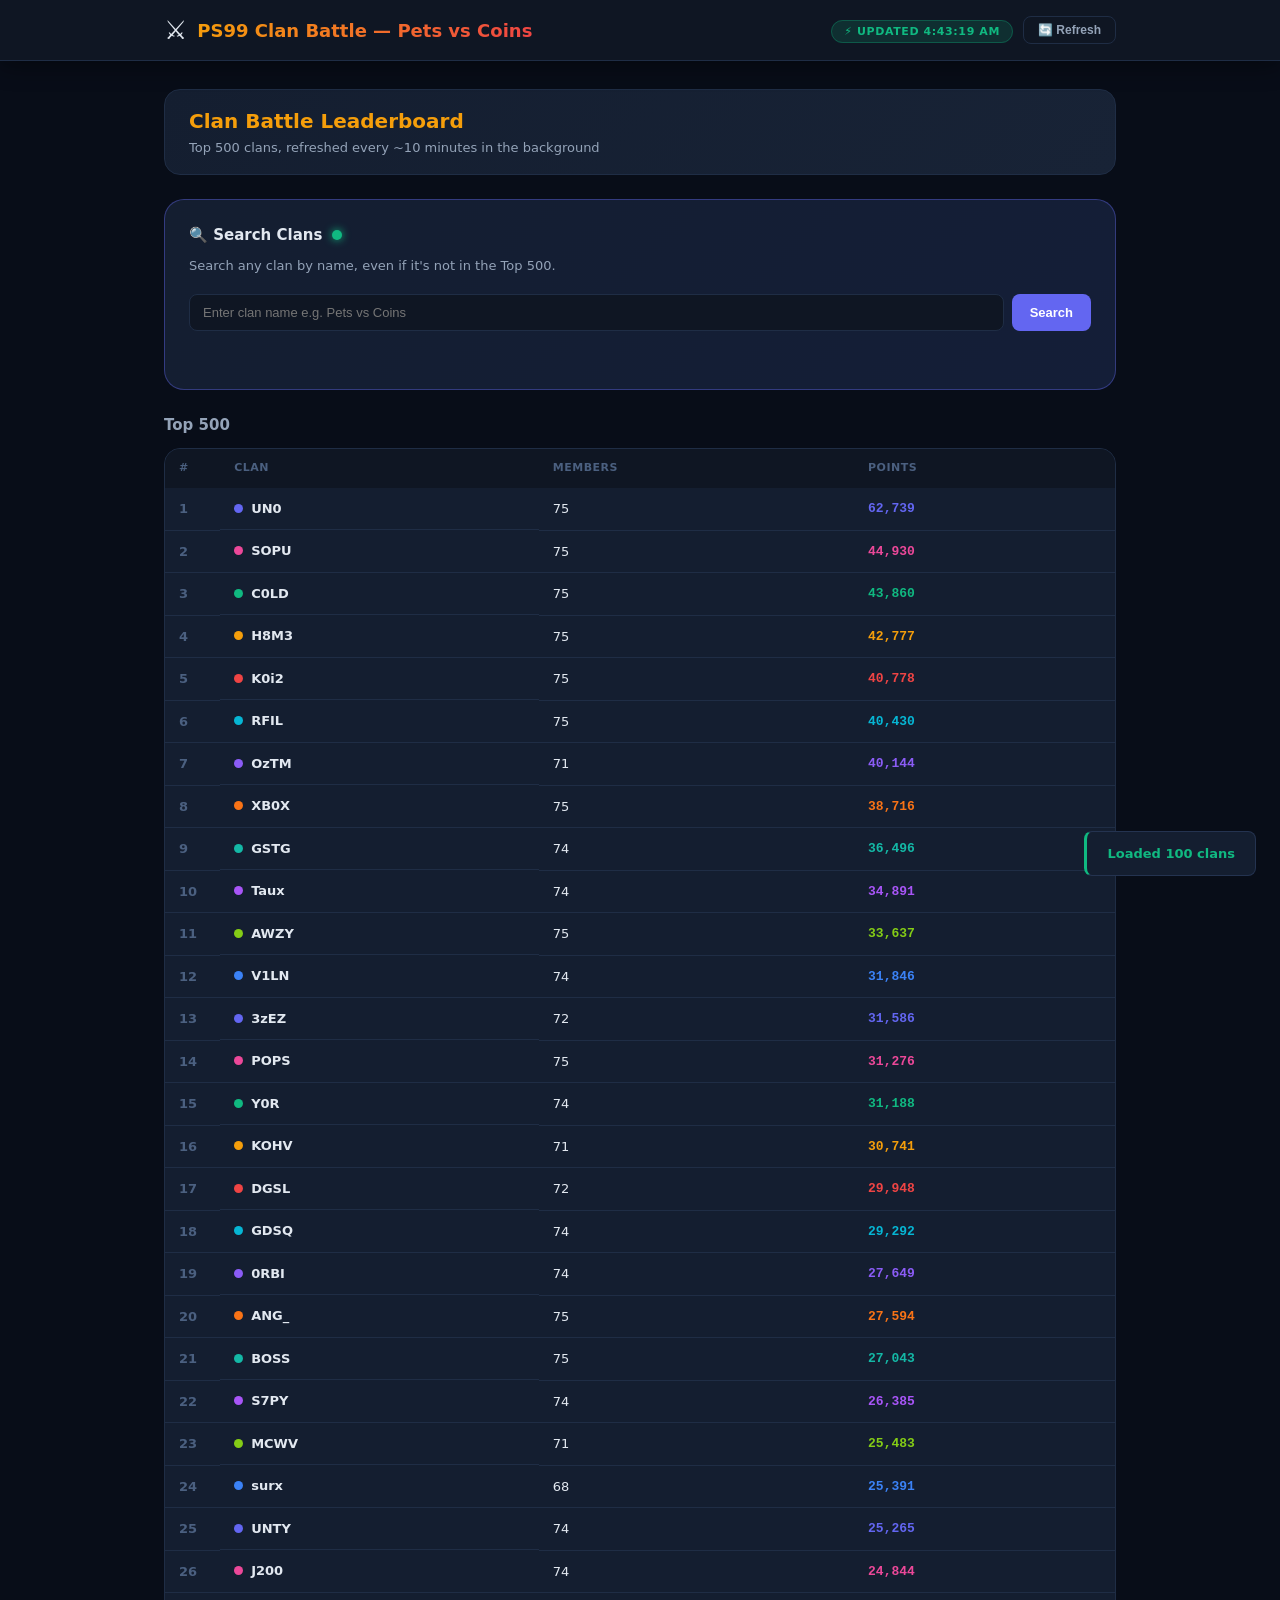
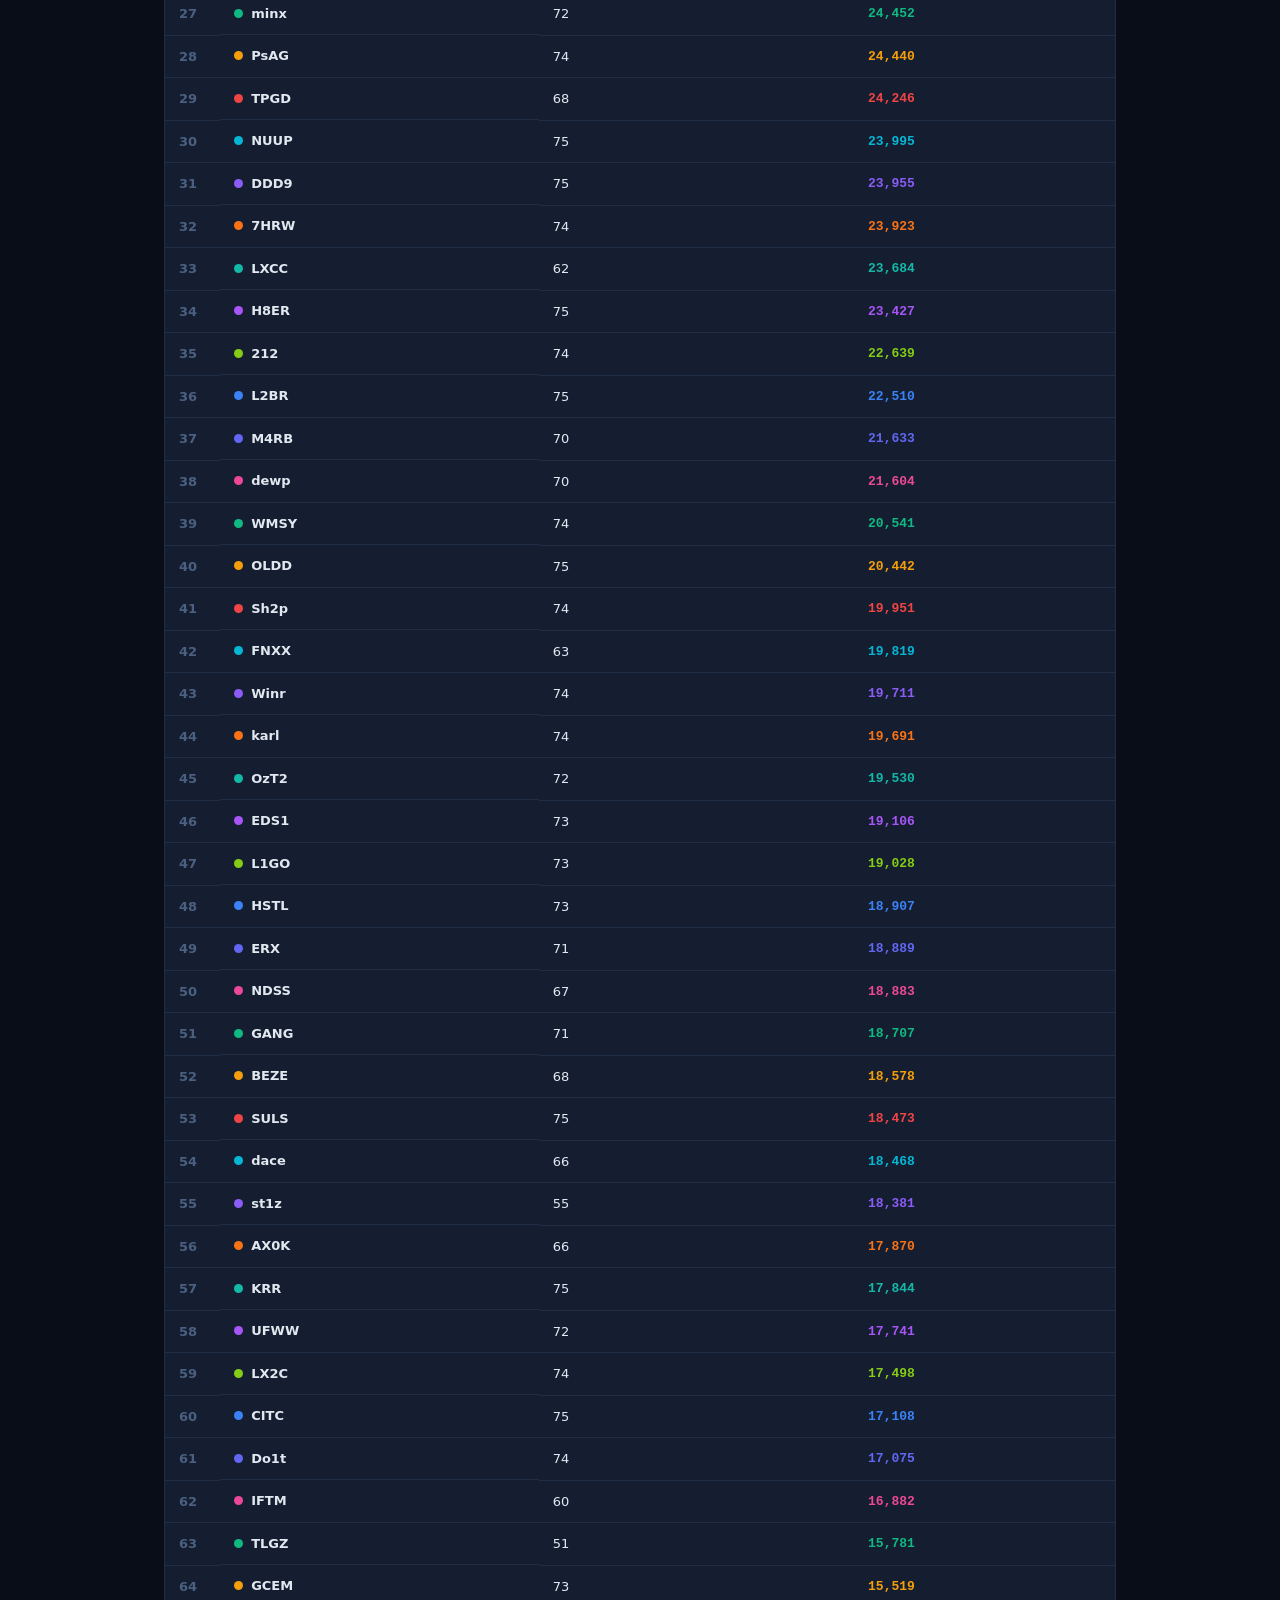
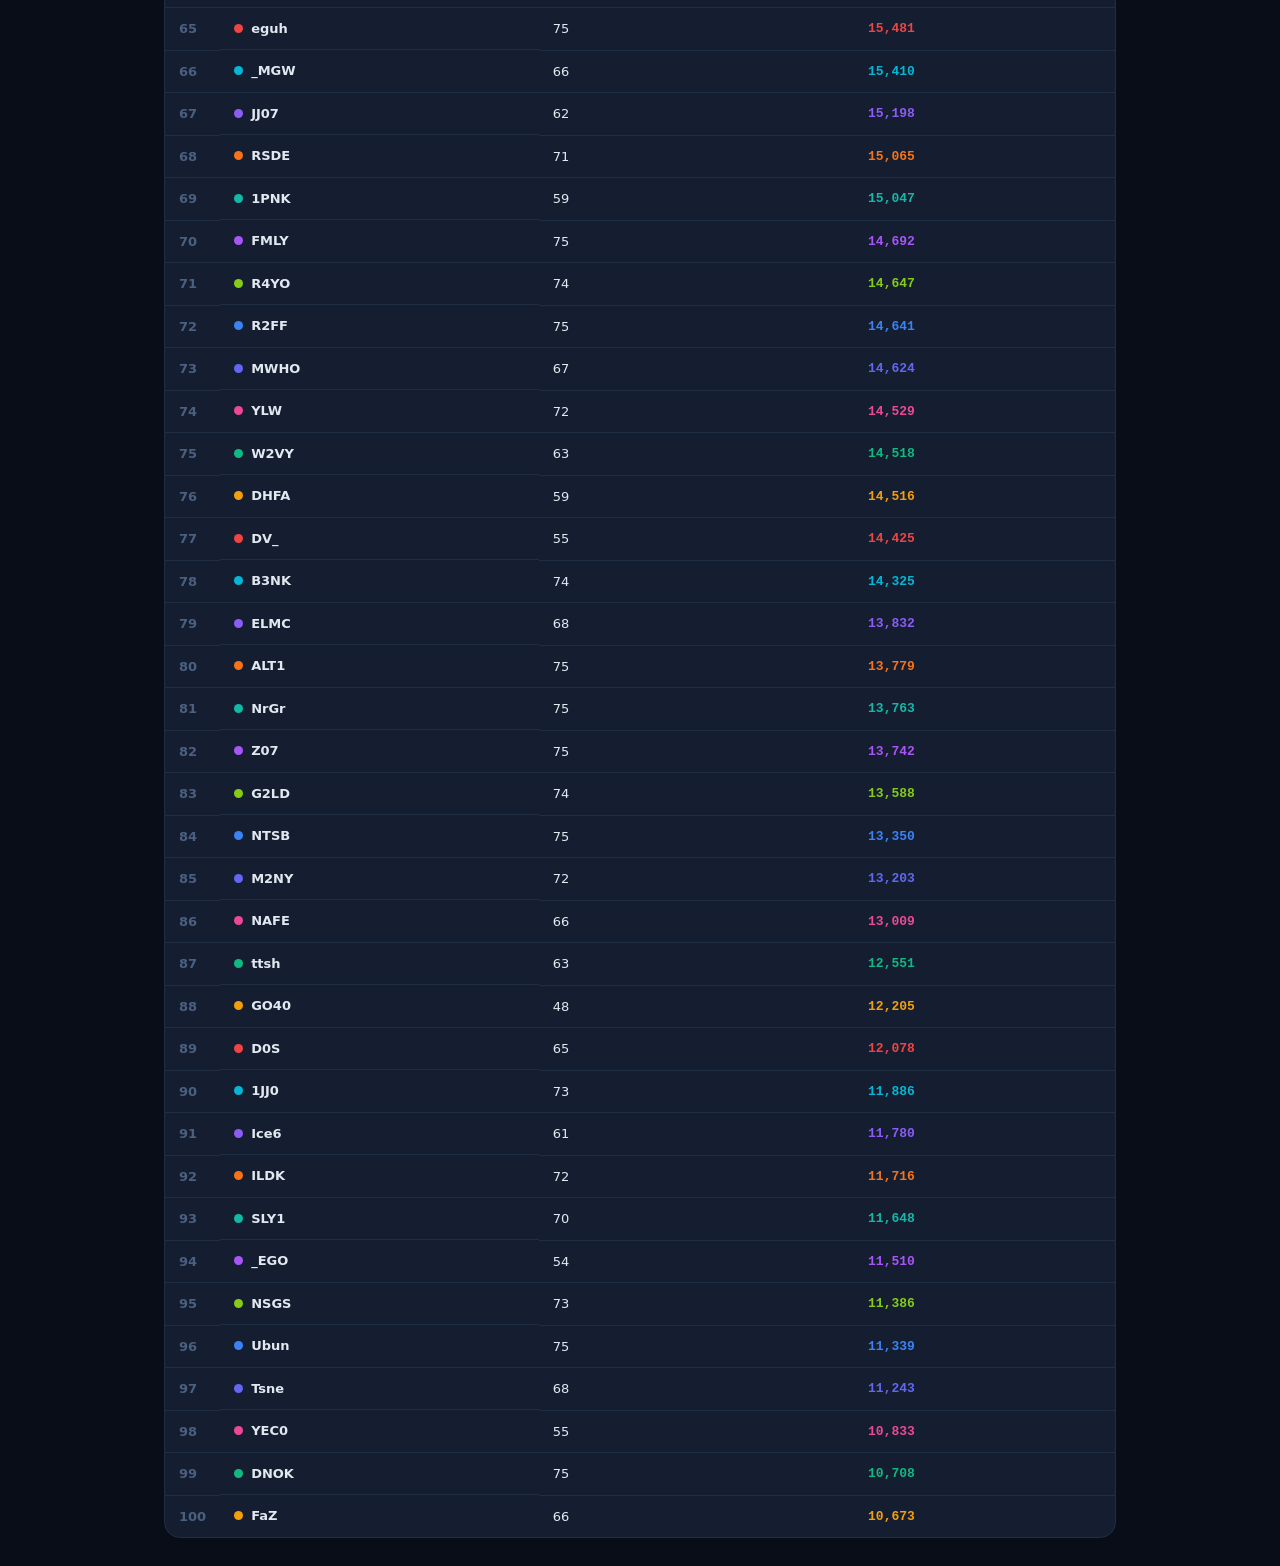
==== commit bcf25c5f: "deploy: sync from claude/clan-battle-leaderboard-ghchnh" ====
--- a/index.html
+++ b/index.html
@@ -7,10 +7,10 @@
     <meta http-equiv="Pragma" content="no-cache">
     <meta http-equiv="Expires" content="0">
     <title>PS99 Clan Battle — Pets vs Coins</title>
-    <link rel="stylesheet" href="style.css?v=3">
+    <link rel="stylesheet" href="style.css?v=4">
     <script>
     (function(){
-        var V = 3;
+        var V = 4;
         var k = '_ps99cb_v';
         var stored = localStorage.getItem(k);
         localStorage.setItem(k, V);
@@ -43,7 +43,7 @@
         <div class="event-info-bar">
             <div>
                 <div class="event-title">Clan Battle Leaderboard</div>
-                <div class="event-dates" id="event-dates">Top 100 clans, refreshed every ~10 minutes in the background</div>
+                <div class="event-dates" id="event-dates">Top 500 clans, refreshed every ~10 minutes in the background</div>
             </div>
         </div>
 
@@ -52,7 +52,7 @@
                 <h3>🔍 Search Clans</h3>
                 <span class="live-dot"></span>
             </div>
-            <p class="live-desc">Search any clan by name, even if it's not in the Top 100.</p>
+            <p class="live-desc">Search any clan by name, even if it's not in the Top 500.</p>
             <div class="live-manual">
                 <input type="text" id="search-clan-name" class="live-input" placeholder="Enter clan name e.g. Pets vs Coins">
                 <button class="btn-live-secondary" id="search-clan-btn">Search</button>
@@ -61,7 +61,7 @@
             <div id="search-status" class="import-status"></div>
         </div>
 
-        <h3 class="sub-heading" id="leaderboard-heading">Top 100</h3>
+        <h3 class="sub-heading" id="leaderboard-heading">Top 500</h3>
         <div class="players-table-container">
             <table class="players-table">
                 <thead>
@@ -112,6 +112,6 @@
 
 <div id="toast" class="toast"></div>
 
-<script src="app.js?v=3"></script>
+<script src="app.js?v=4"></script>
 </body>
 </html>
--- a/style.css
+++ b/style.css
@@ -326,6 +326,38 @@
 .toast.success { border-left: 3px solid var(--success); color: var(--success); }
 .toast.error   { border-left: 3px solid var(--danger);  color: var(--danger); }
 
+/* ── Summary Stats Bar ── */
+.summary-stats-bar {
+    display: flex;
+    gap: 12px;
+    margin-bottom: 20px;
+    flex-wrap: wrap;
+}
+.summary-stat {
+    flex: 1;
+    min-width: 100px;
+    background: var(--bg-card);
+    border: 1px solid var(--border);
+    border-radius: var(--radius-lg);
+    padding: 14px 16px;
+    display: flex;
+    flex-direction: column;
+    align-items: center;
+    gap: 4px;
+}
+.summary-stat-value {
+    font-size: 22px;
+    font-weight: 900;
+    color: var(--accent);
+}
+.summary-stat-label {
+    font-size: 10px;
+    text-transform: uppercase;
+    letter-spacing: .5px;
+    color: var(--text-muted);
+    font-weight: 700;
+}
+
 /* ── Responsive ── */
 @media (max-width: 650px) {
     main { padding: 16px; }
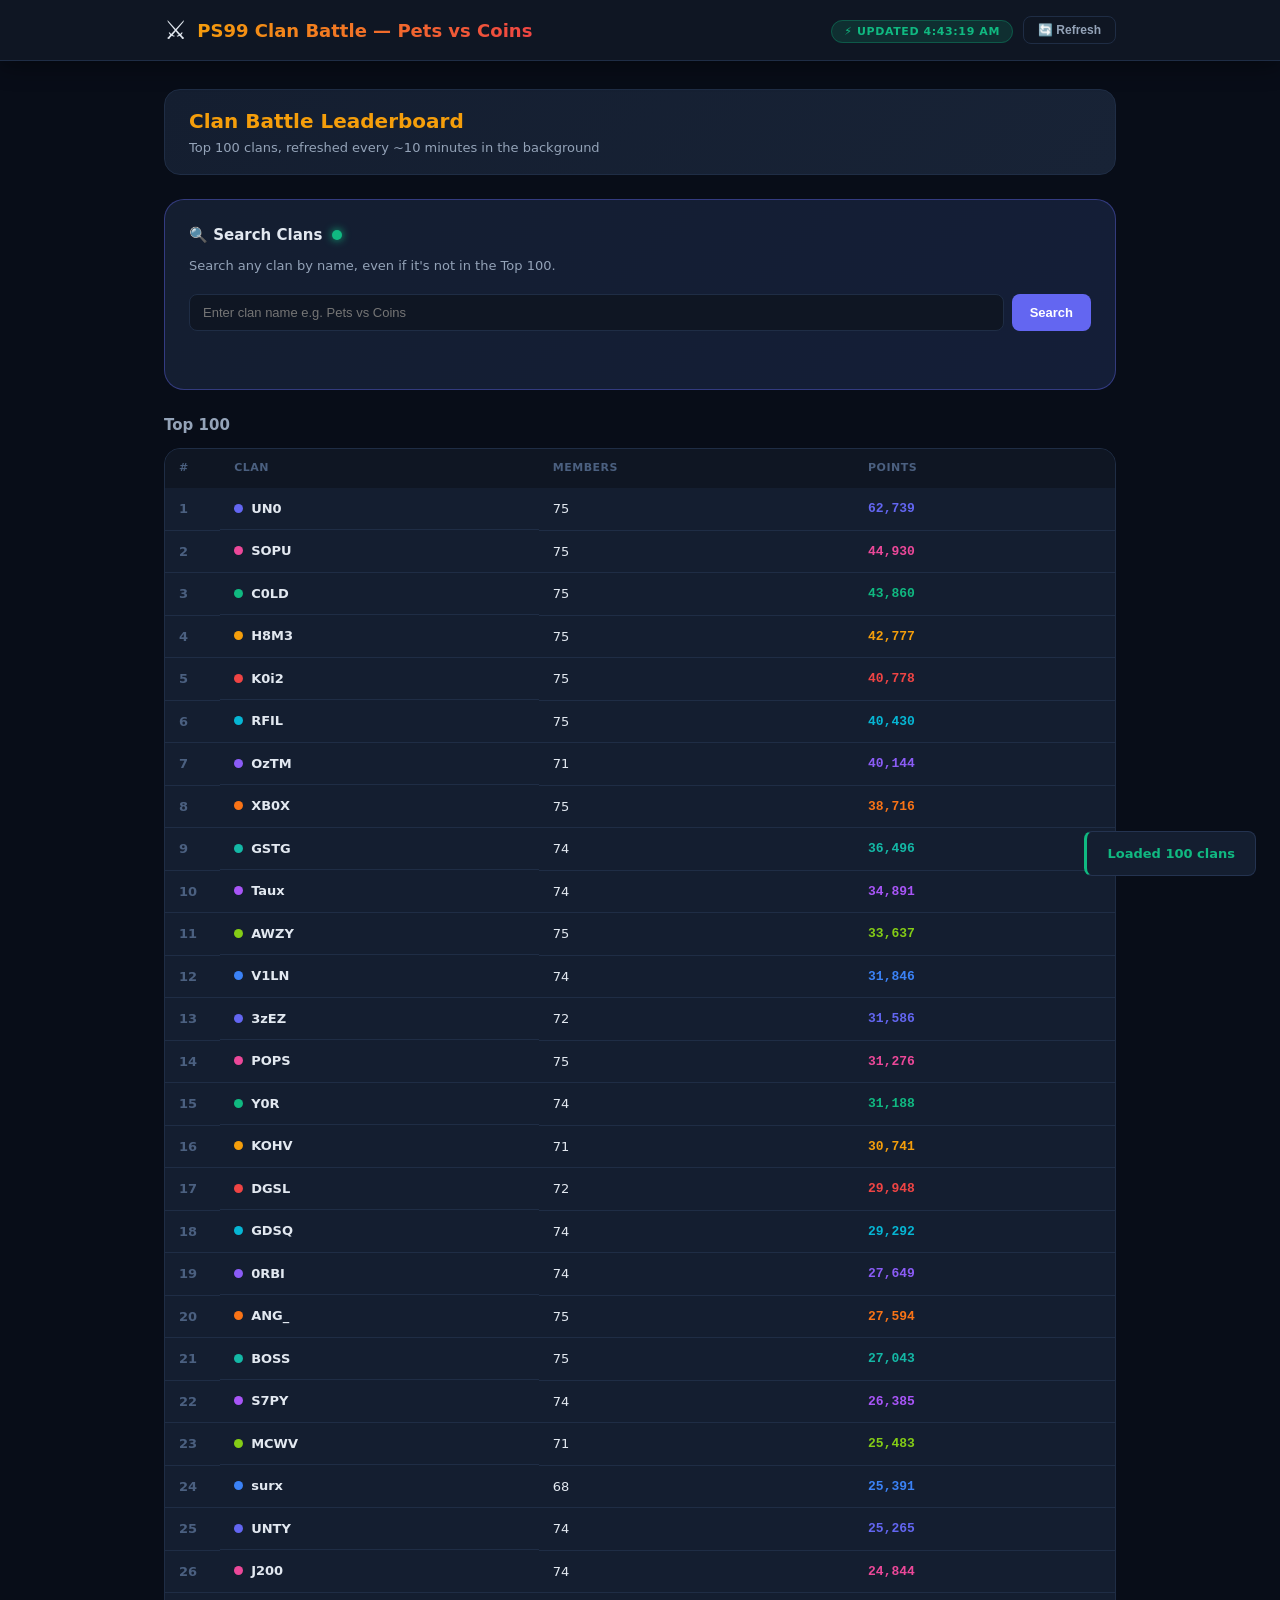
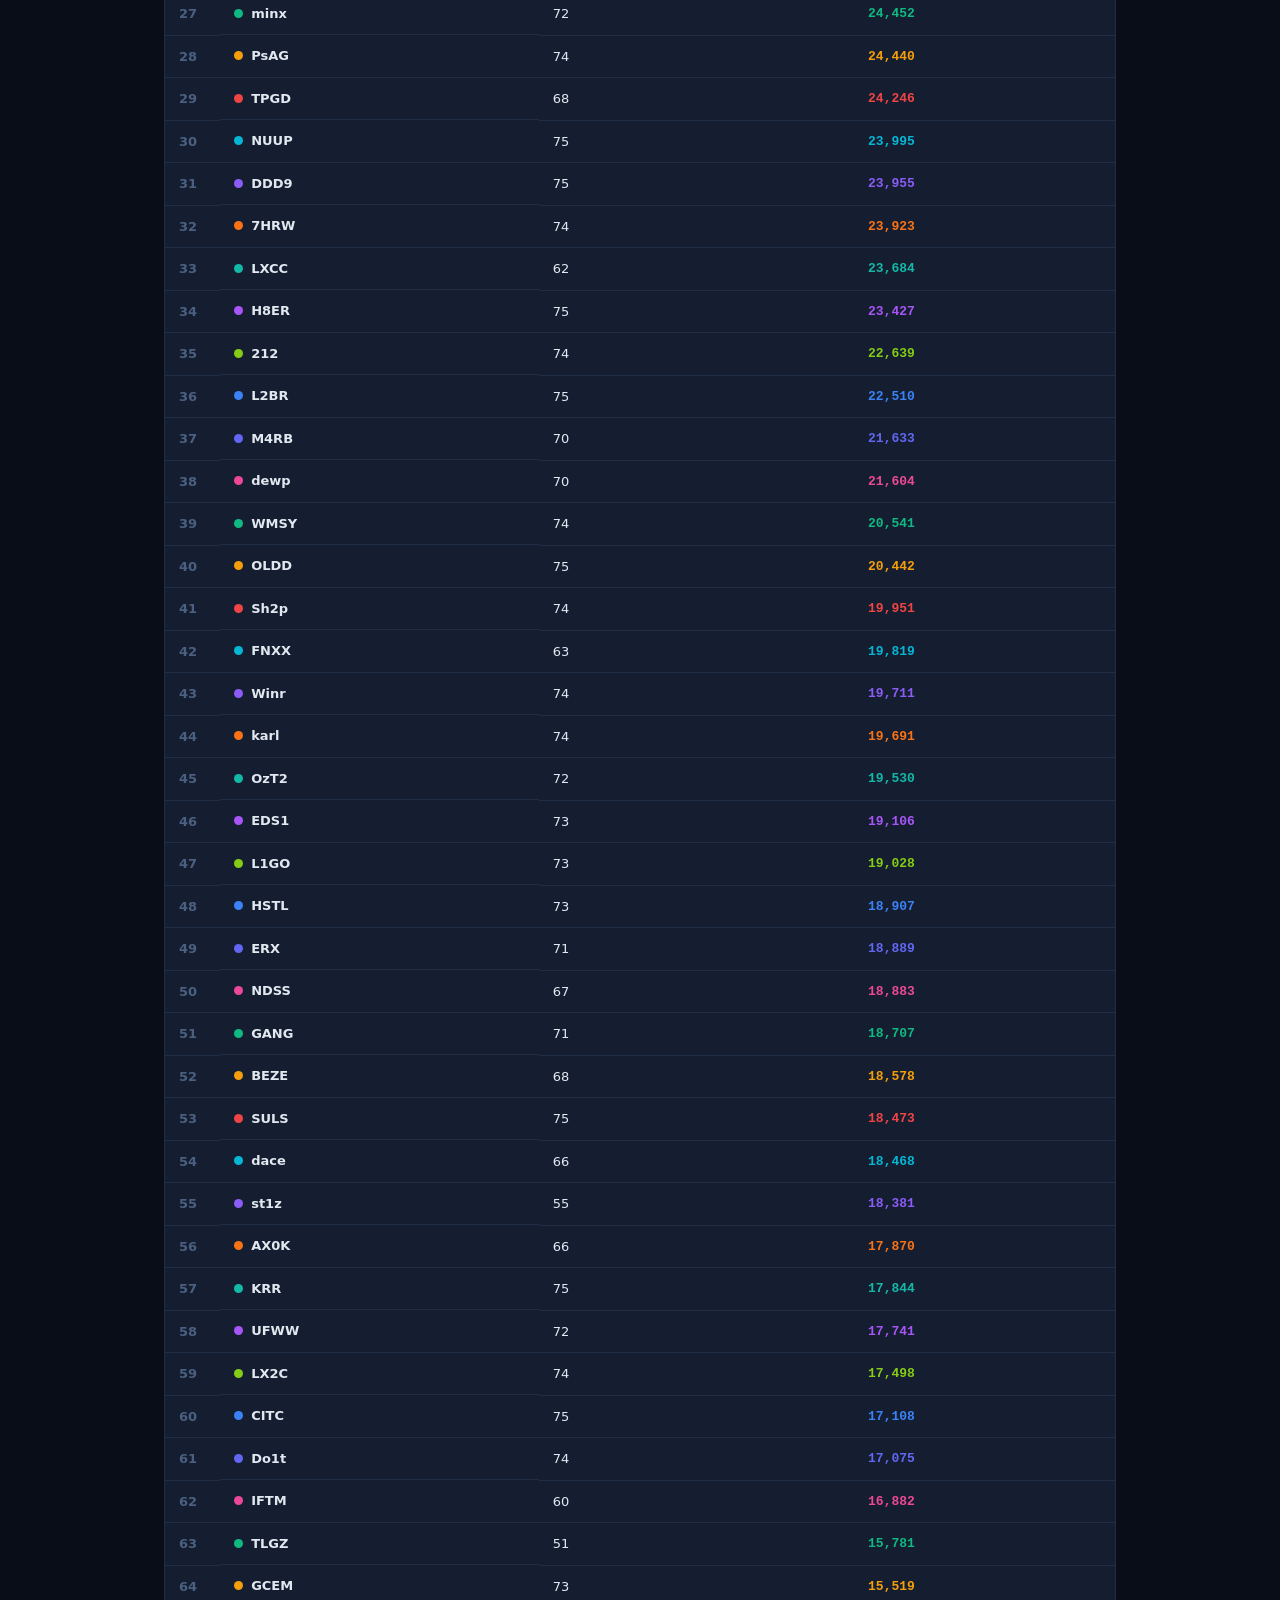
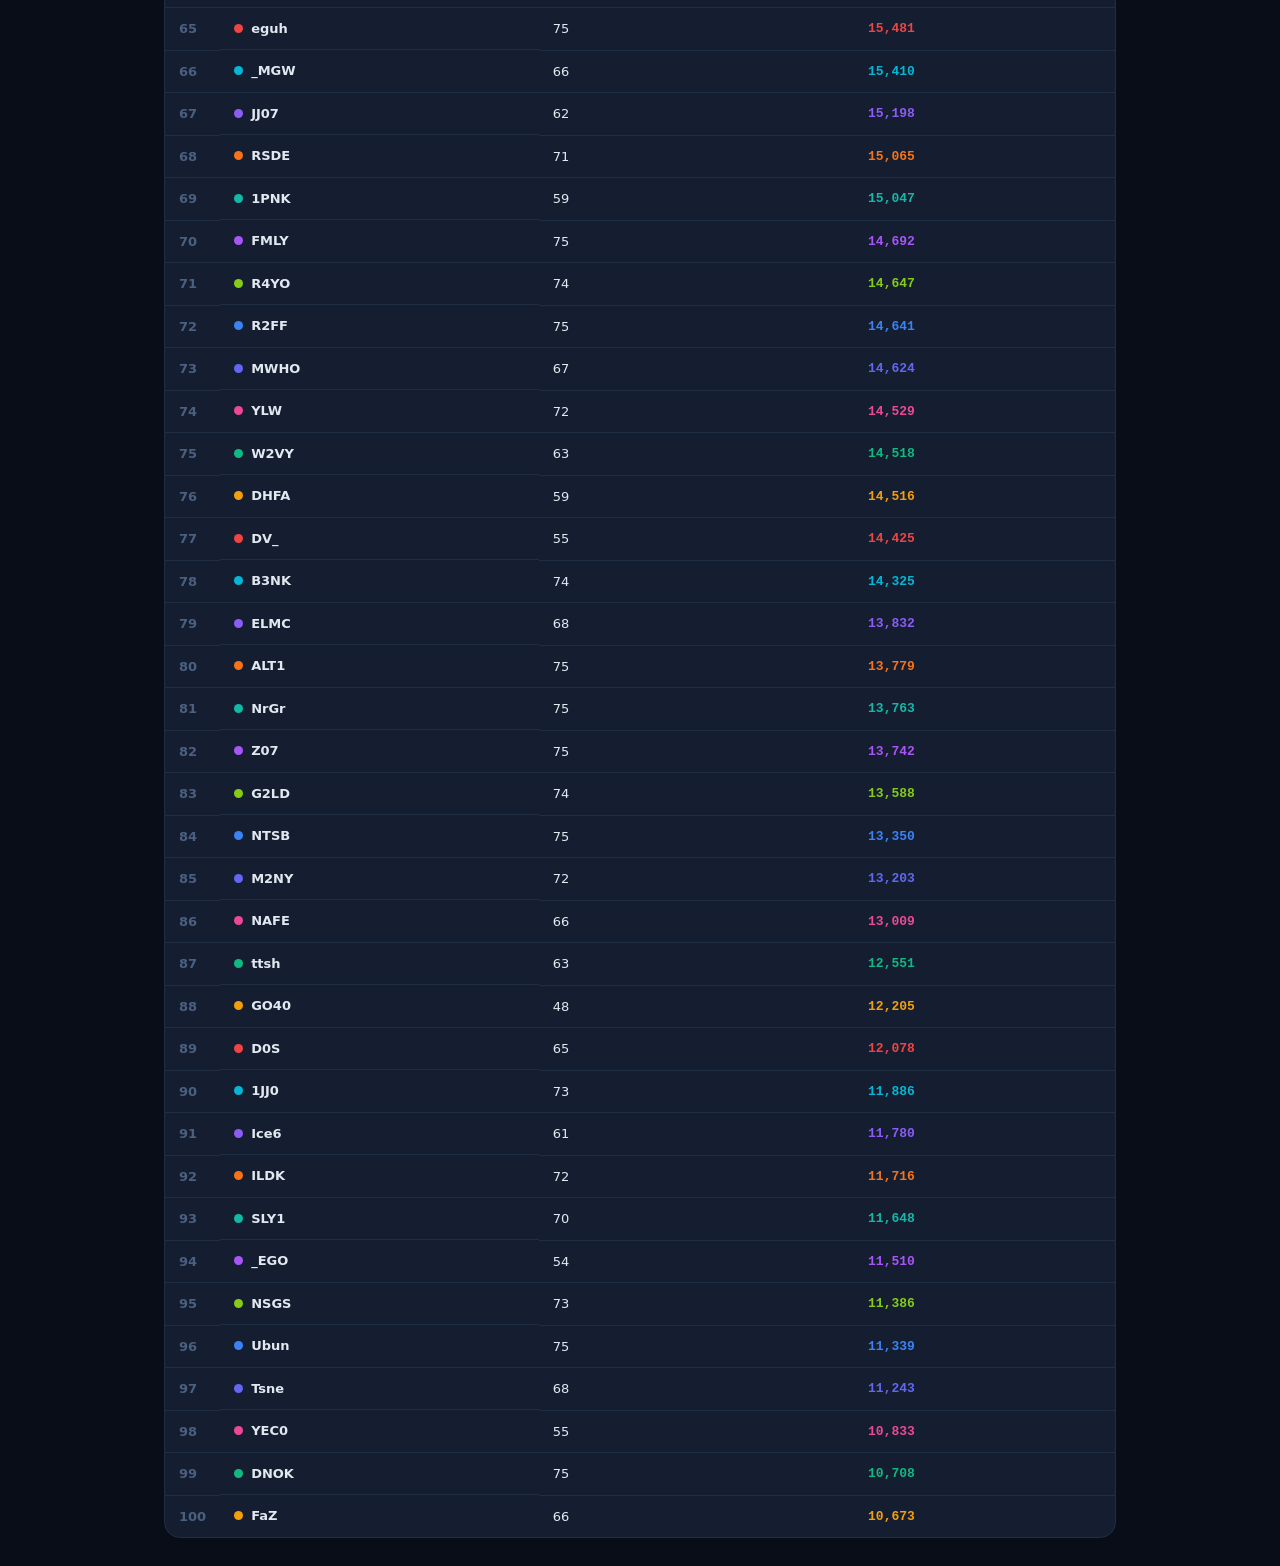
==== commit dc62e855: "deploy: sync from main" ====
--- a/index.html
+++ b/index.html
@@ -7,10 +7,10 @@
     <meta http-equiv="Pragma" content="no-cache">
     <meta http-equiv="Expires" content="0">
     <title>PS99 Clan Battle — Pets vs Coins</title>
-    <link rel="stylesheet" href="style.css?v=4">
+    <link rel="stylesheet" href="style.css?v=3">
     <script>
     (function(){
-        var V = 4;
+        var V = 3;
         var k = '_ps99cb_v';
         var stored = localStorage.getItem(k);
         localStorage.setItem(k, V);
@@ -43,7 +43,7 @@
         <div class="event-info-bar">
             <div>
                 <div class="event-title">Clan Battle Leaderboard</div>
-                <div class="event-dates" id="event-dates">Top 500 clans, refreshed every ~10 minutes in the background</div>
+                <div class="event-dates" id="event-dates">Top 100 clans, refreshed every ~10 minutes in the background</div>
             </div>
         </div>
 
@@ -52,7 +52,7 @@
                 <h3>🔍 Search Clans</h3>
                 <span class="live-dot"></span>
             </div>
-            <p class="live-desc">Search any clan by name, even if it's not in the Top 500.</p>
+            <p class="live-desc">Search any clan by name, even if it's not in the Top 100.</p>
             <div class="live-manual">
                 <input type="text" id="search-clan-name" class="live-input" placeholder="Enter clan name e.g. Pets vs Coins">
                 <button class="btn-live-secondary" id="search-clan-btn">Search</button>
@@ -61,7 +61,7 @@
             <div id="search-status" class="import-status"></div>
         </div>
 
-        <h3 class="sub-heading" id="leaderboard-heading">Top 500</h3>
+        <h3 class="sub-heading" id="leaderboard-heading">Top 100</h3>
         <div class="players-table-container">
             <table class="players-table">
                 <thead>
@@ -112,6 +112,6 @@
 
 <div id="toast" class="toast"></div>
 
-<script src="app.js?v=4"></script>
+<script src="app.js?v=3"></script>
 </body>
 </html>
--- a/style.css
+++ b/style.css
@@ -326,38 +326,6 @@
 .toast.success { border-left: 3px solid var(--success); color: var(--success); }
 .toast.error   { border-left: 3px solid var(--danger);  color: var(--danger); }
 
-/* ── Summary Stats Bar ── */
-.summary-stats-bar {
-    display: flex;
-    gap: 12px;
-    margin-bottom: 20px;
-    flex-wrap: wrap;
-}
-.summary-stat {
-    flex: 1;
-    min-width: 100px;
-    background: var(--bg-card);
-    border: 1px solid var(--border);
-    border-radius: var(--radius-lg);
-    padding: 14px 16px;
-    display: flex;
-    flex-direction: column;
-    align-items: center;
-    gap: 4px;
-}
-.summary-stat-value {
-    font-size: 22px;
-    font-weight: 900;
-    color: var(--accent);
-}
-.summary-stat-label {
-    font-size: 10px;
-    text-transform: uppercase;
-    letter-spacing: .5px;
-    color: var(--text-muted);
-    font-weight: 700;
-}
-
 /* ── Responsive ── */
 @media (max-width: 650px) {
     main { padding: 16px; }
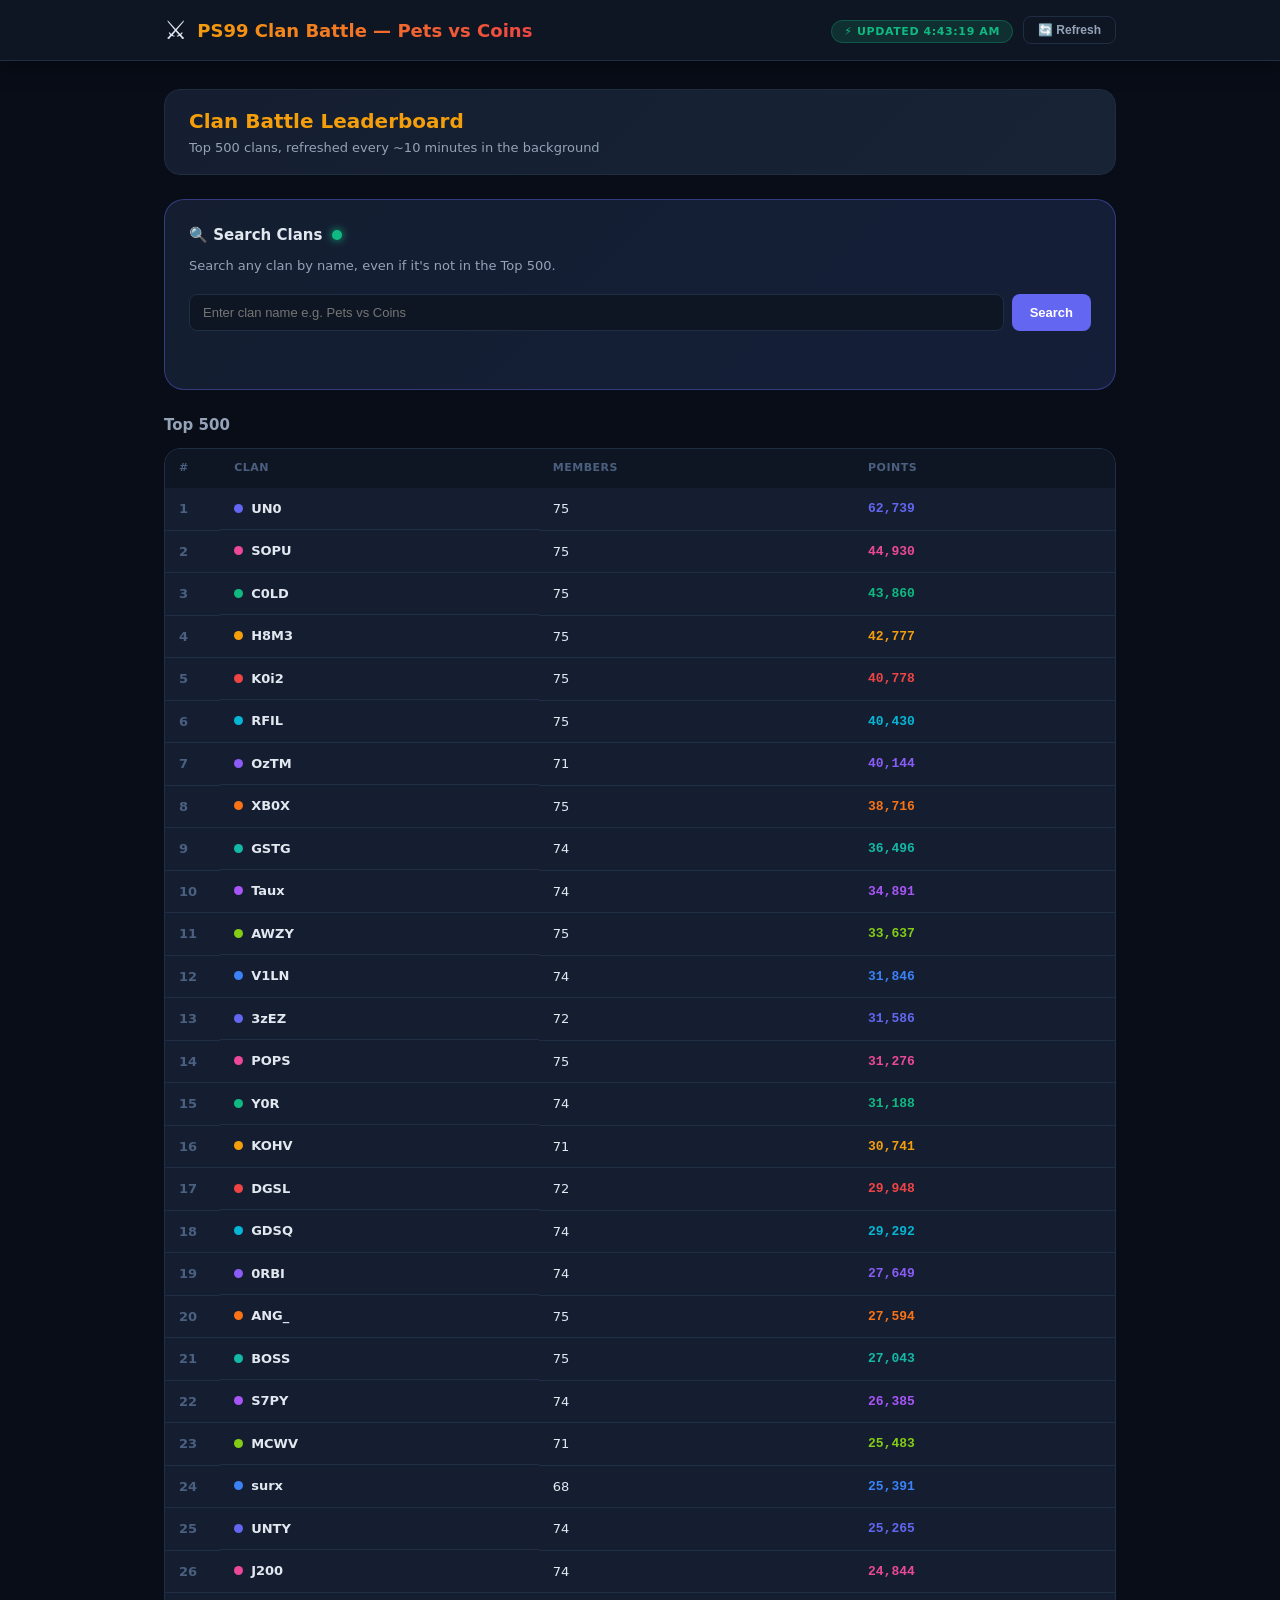
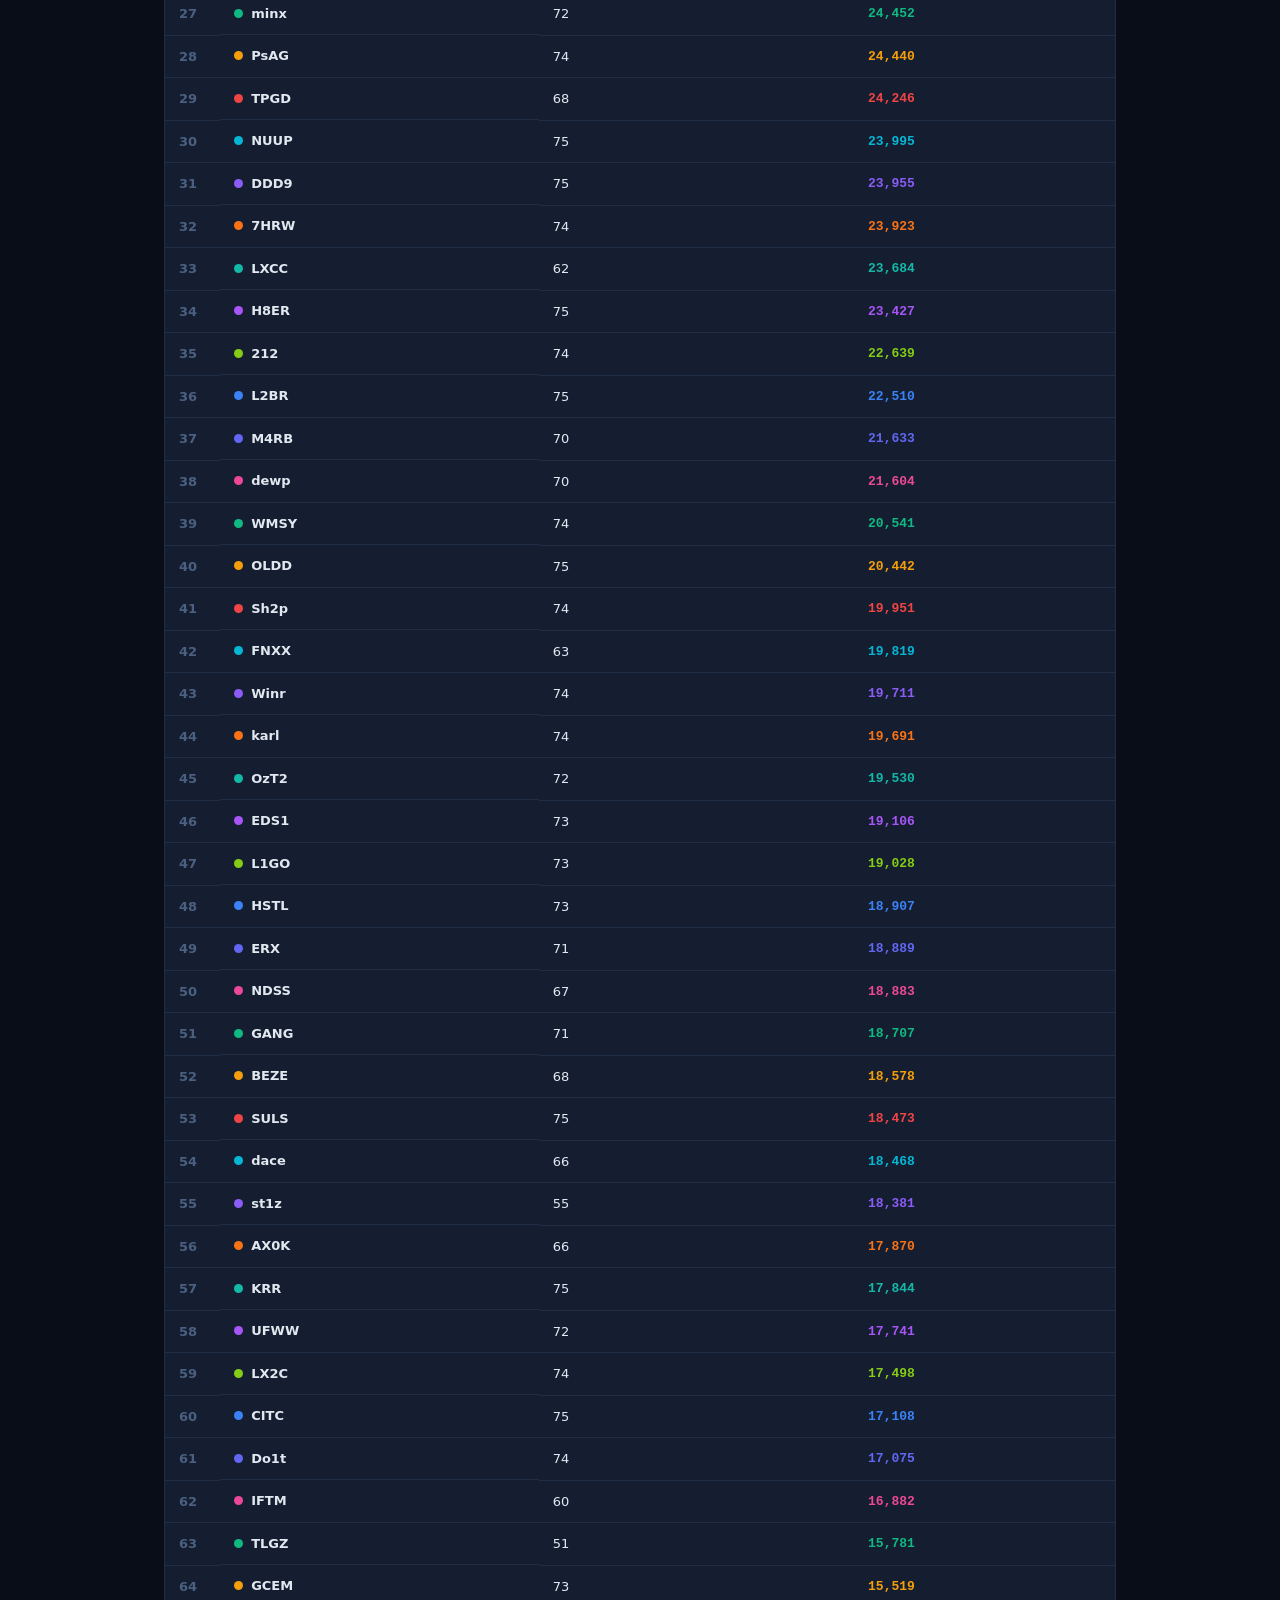
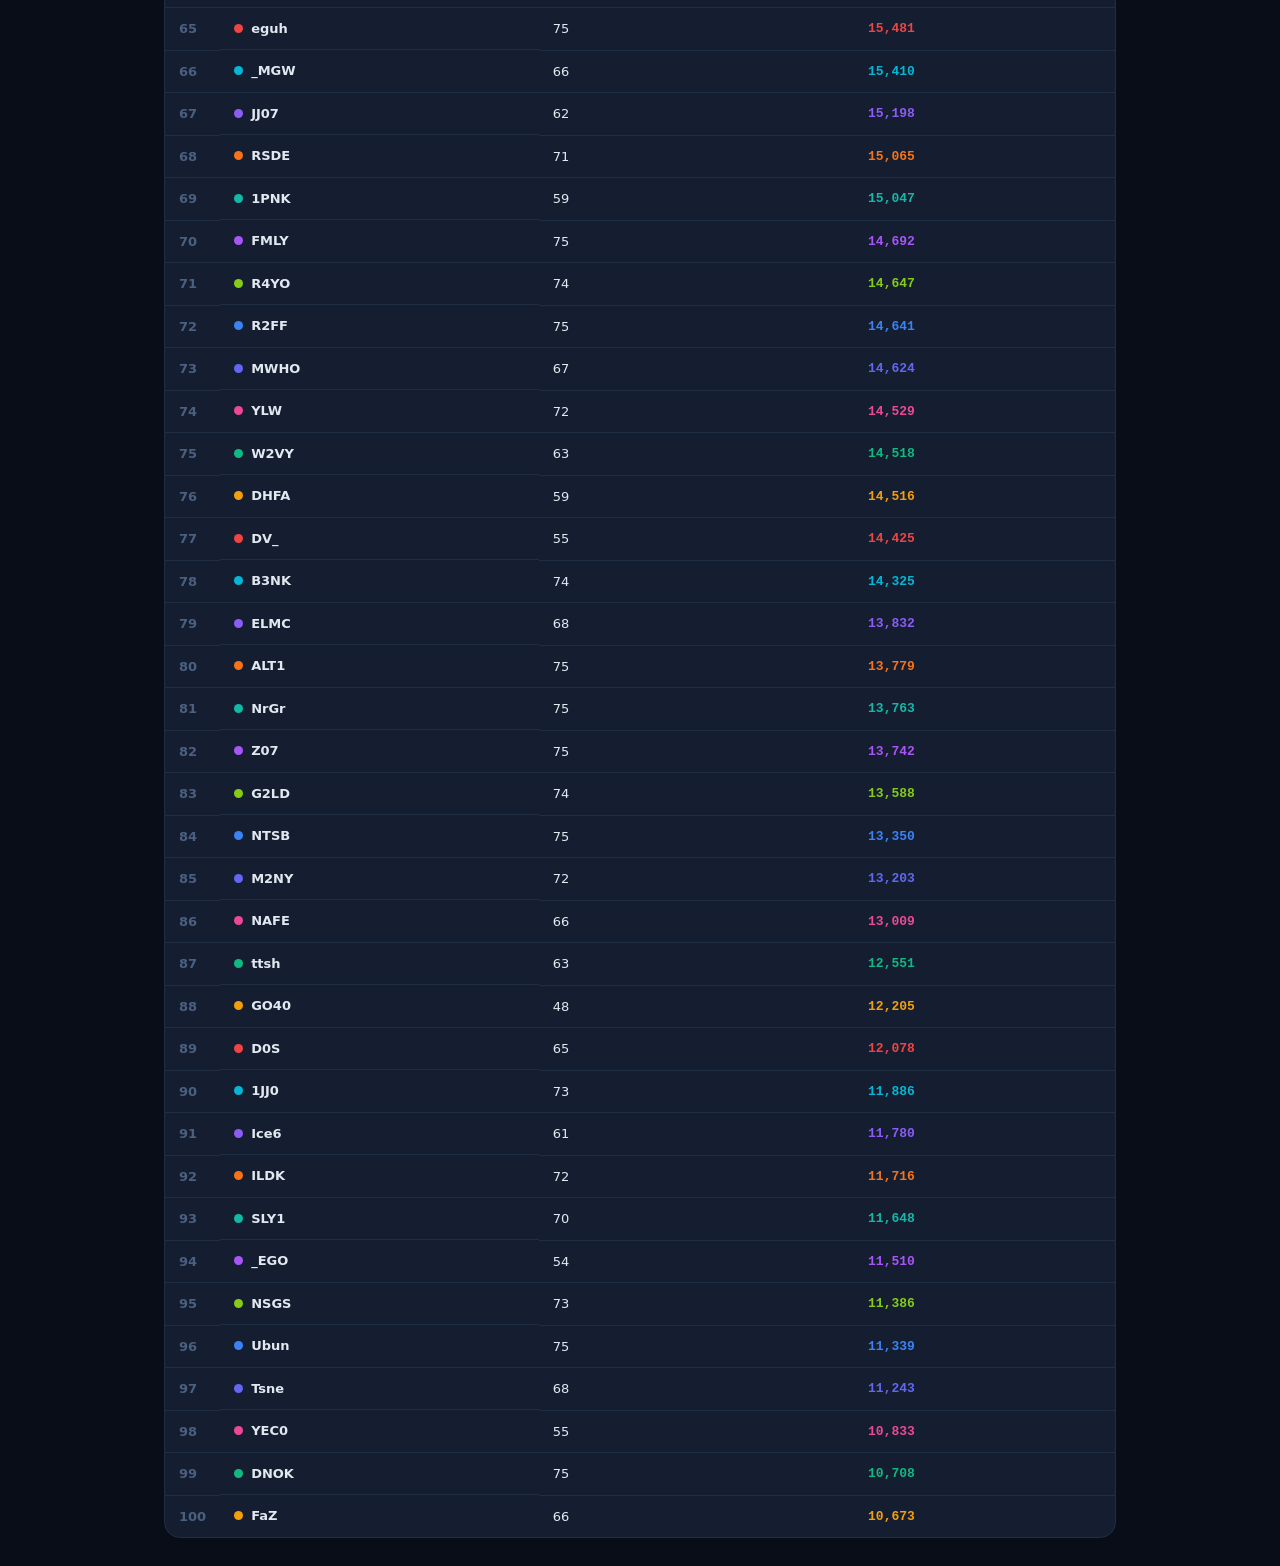
==== commit 9593ec05: "deploy: sync from claude/clan-battle-leaderboard-ghchnh" ====
--- a/index.html
+++ b/index.html
@@ -7,10 +7,10 @@
     <meta http-equiv="Pragma" content="no-cache">
     <meta http-equiv="Expires" content="0">
     <title>PS99 Clan Battle — Pets vs Coins</title>
-    <link rel="stylesheet" href="style.css?v=3">
+    <link rel="stylesheet" href="style.css?v=4">
     <script>
     (function(){
-        var V = 3;
+        var V = 4;
         var k = '_ps99cb_v';
         var stored = localStorage.getItem(k);
         localStorage.setItem(k, V);
@@ -43,7 +43,7 @@
         <div class="event-info-bar">
             <div>
                 <div class="event-title">Clan Battle Leaderboard</div>
-                <div class="event-dates" id="event-dates">Top 100 clans, refreshed every ~10 minutes in the background</div>
+                <div class="event-dates" id="event-dates">Top 500 clans, refreshed every ~10 minutes in the background</div>
             </div>
         </div>
 
@@ -52,7 +52,7 @@
                 <h3>🔍 Search Clans</h3>
                 <span class="live-dot"></span>
             </div>
-            <p class="live-desc">Search any clan by name, even if it's not in the Top 100.</p>
+            <p class="live-desc">Search any clan by name, even if it's not in the Top 500.</p>
             <div class="live-manual">
                 <input type="text" id="search-clan-name" class="live-input" placeholder="Enter clan name e.g. Pets vs Coins">
                 <button class="btn-live-secondary" id="search-clan-btn">Search</button>
@@ -61,7 +61,7 @@
             <div id="search-status" class="import-status"></div>
         </div>
 
-        <h3 class="sub-heading" id="leaderboard-heading">Top 100</h3>
+        <h3 class="sub-heading" id="leaderboard-heading">Top 500</h3>
         <div class="players-table-container">
             <table class="players-table">
                 <thead>
@@ -112,6 +112,6 @@
 
 <div id="toast" class="toast"></div>
 
-<script src="app.js?v=3"></script>
+<script src="app.js?v=4"></script>
 </body>
 </html>
--- a/style.css
+++ b/style.css
@@ -326,6 +326,38 @@
 .toast.success { border-left: 3px solid var(--success); color: var(--success); }
 .toast.error   { border-left: 3px solid var(--danger);  color: var(--danger); }
 
+/* ── Summary Stats Bar ── */
+.summary-stats-bar {
+    display: flex;
+    gap: 12px;
+    margin-bottom: 20px;
+    flex-wrap: wrap;
+}
+.summary-stat {
+    flex: 1;
+    min-width: 100px;
+    background: var(--bg-card);
+    border: 1px solid var(--border);
+    border-radius: var(--radius-lg);
+    padding: 14px 16px;
+    display: flex;
+    flex-direction: column;
+    align-items: center;
+    gap: 4px;
+}
+.summary-stat-value {
+    font-size: 22px;
+    font-weight: 900;
+    color: var(--accent);
+}
+.summary-stat-label {
+    font-size: 10px;
+    text-transform: uppercase;
+    letter-spacing: .5px;
+    color: var(--text-muted);
+    font-weight: 700;
+}
+
 /* ── Responsive ── */
 @media (max-width: 650px) {
     main { padding: 16px; }
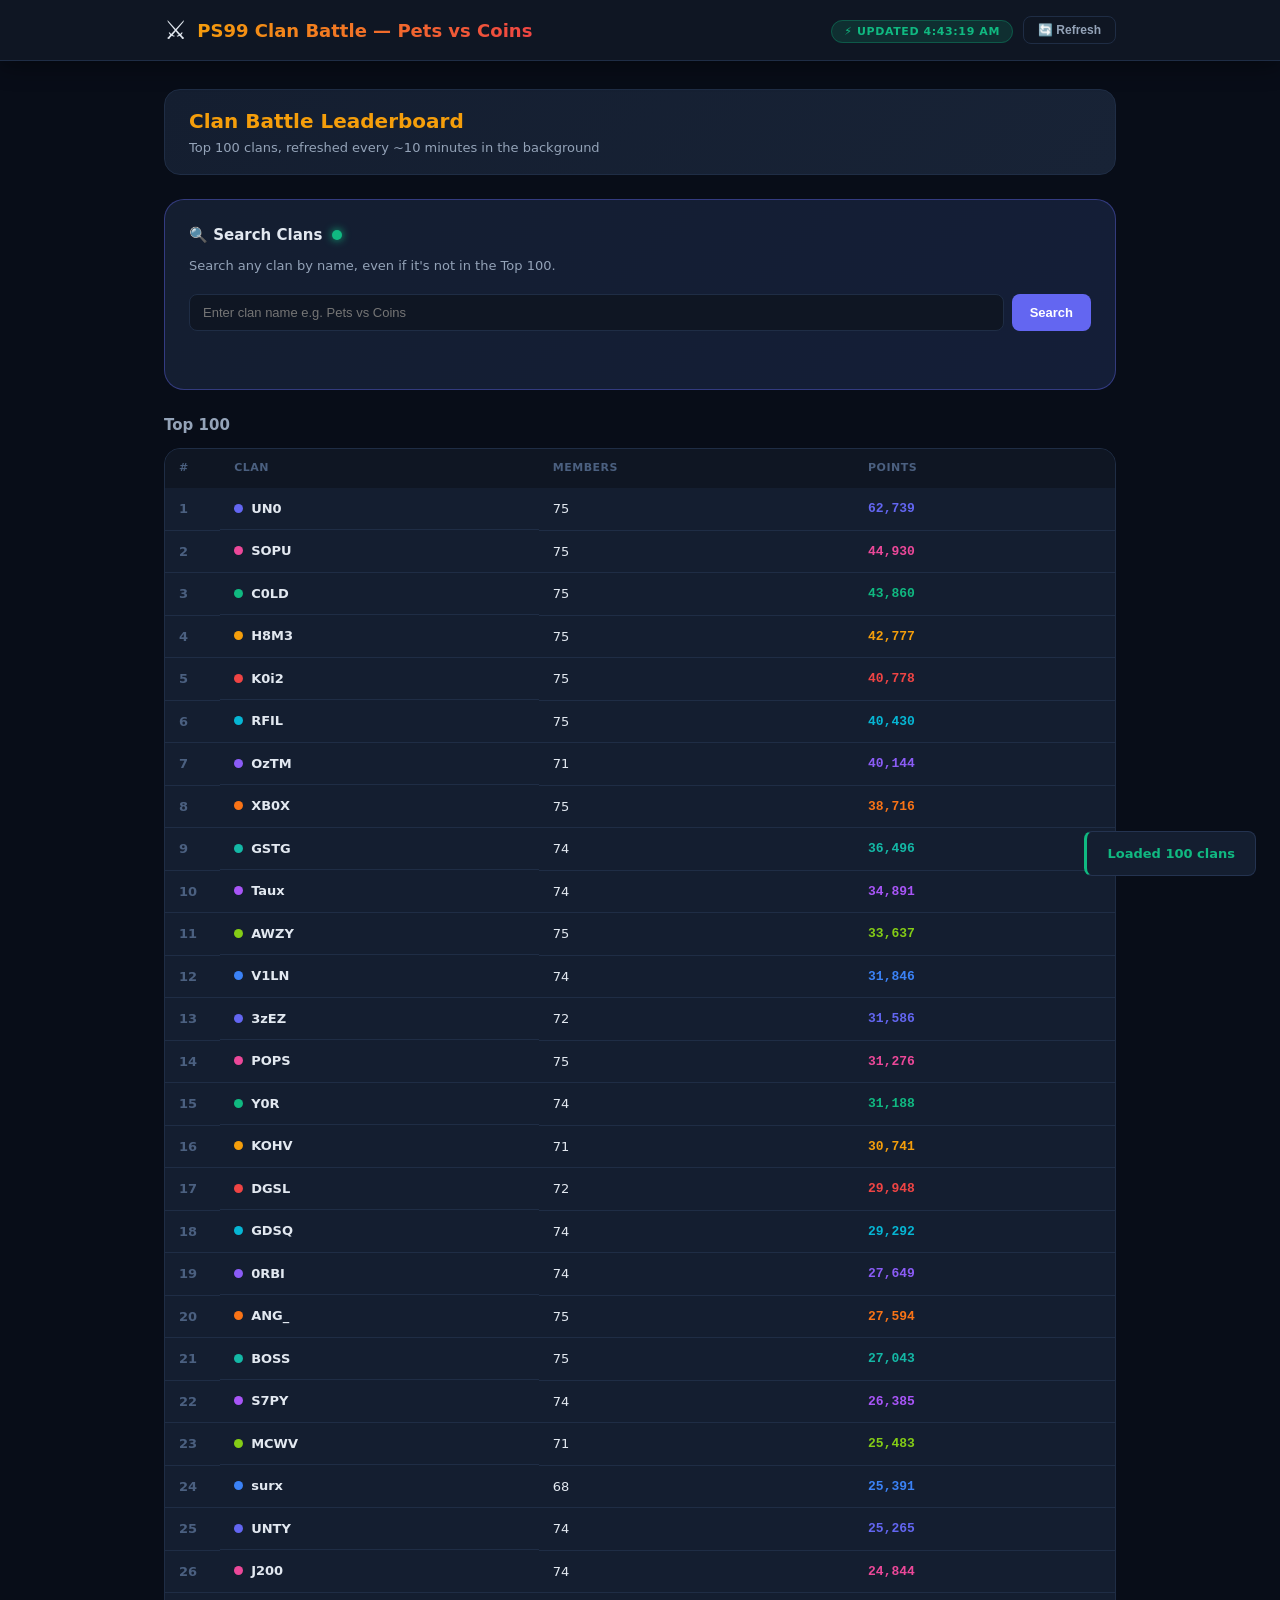
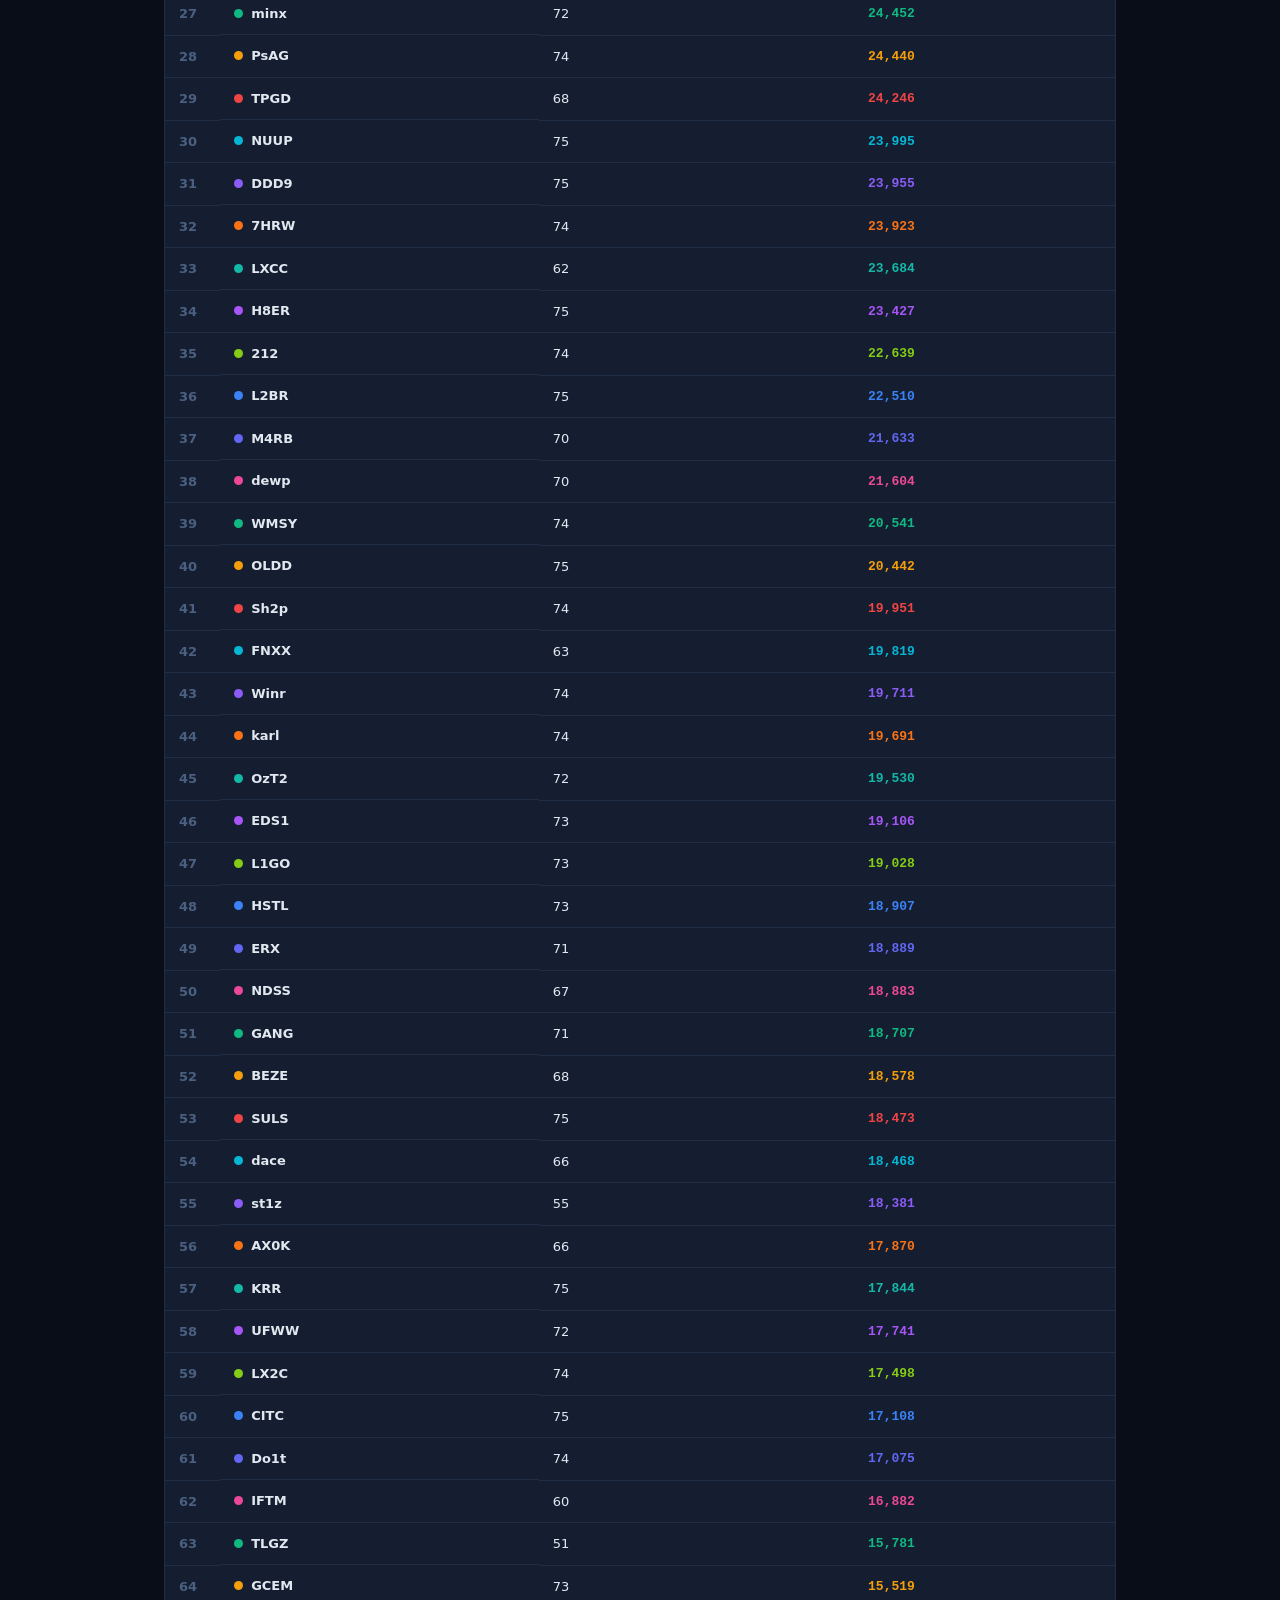
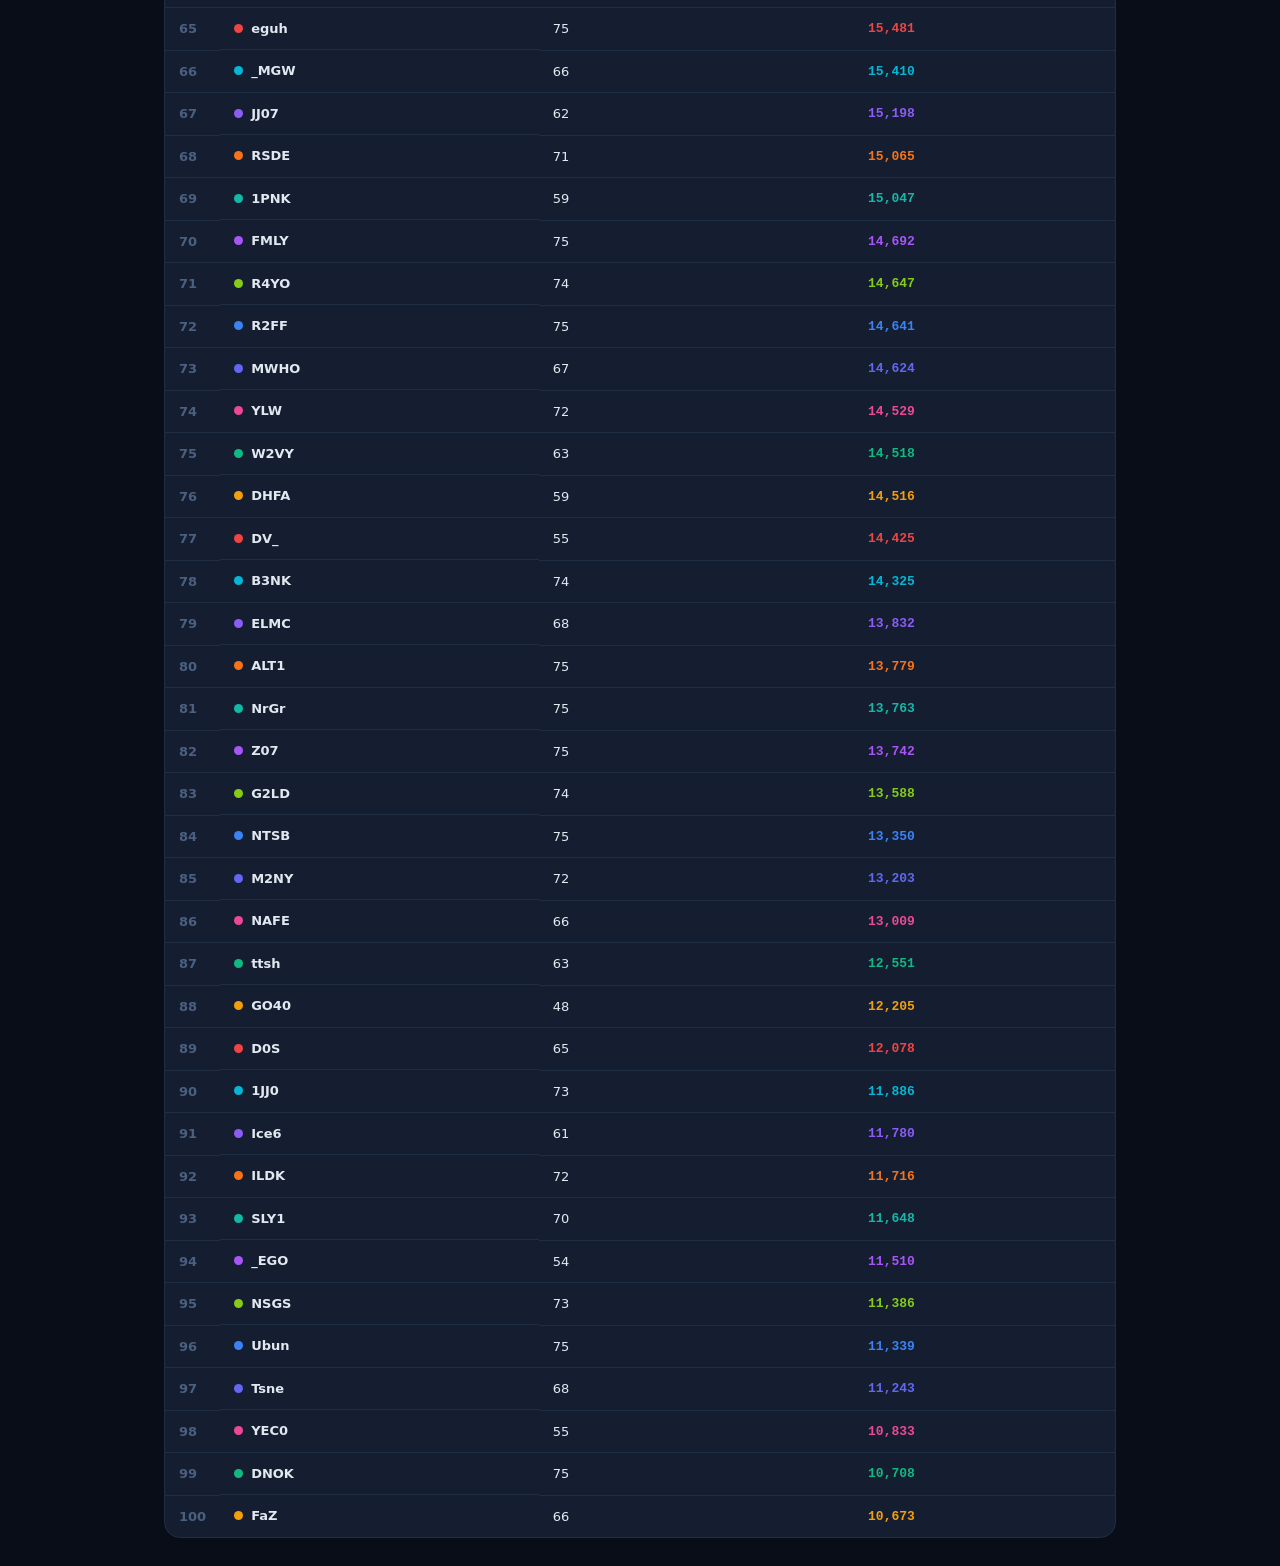
==== commit c8858ee8: "deploy: sync from main" ====
--- a/index.html
+++ b/index.html
@@ -7,10 +7,10 @@
     <meta http-equiv="Pragma" content="no-cache">
     <meta http-equiv="Expires" content="0">
     <title>PS99 Clan Battle — Pets vs Coins</title>
-    <link rel="stylesheet" href="style.css?v=4">
+    <link rel="stylesheet" href="style.css?v=3">
     <script>
     (function(){
-        var V = 4;
+        var V = 3;
         var k = '_ps99cb_v';
         var stored = localStorage.getItem(k);
         localStorage.setItem(k, V);
@@ -43,7 +43,7 @@
         <div class="event-info-bar">
             <div>
                 <div class="event-title">Clan Battle Leaderboard</div>
-                <div class="event-dates" id="event-dates">Top 500 clans, refreshed every ~10 minutes in the background</div>
+                <div class="event-dates" id="event-dates">Top 100 clans, refreshed every ~10 minutes in the background</div>
             </div>
         </div>
 
@@ -52,7 +52,7 @@
                 <h3>🔍 Search Clans</h3>
                 <span class="live-dot"></span>
             </div>
-            <p class="live-desc">Search any clan by name, even if it's not in the Top 500.</p>
+            <p class="live-desc">Search any clan by name, even if it's not in the Top 100.</p>
             <div class="live-manual">
                 <input type="text" id="search-clan-name" class="live-input" placeholder="Enter clan name e.g. Pets vs Coins">
                 <button class="btn-live-secondary" id="search-clan-btn">Search</button>
@@ -61,7 +61,7 @@
             <div id="search-status" class="import-status"></div>
         </div>
 
-        <h3 class="sub-heading" id="leaderboard-heading">Top 500</h3>
+        <h3 class="sub-heading" id="leaderboard-heading">Top 100</h3>
         <div class="players-table-container">
             <table class="players-table">
                 <thead>
@@ -112,6 +112,6 @@
 
 <div id="toast" class="toast"></div>
 
-<script src="app.js?v=4"></script>
+<script src="app.js?v=3"></script>
 </body>
 </html>
--- a/style.css
+++ b/style.css
@@ -326,38 +326,6 @@
 .toast.success { border-left: 3px solid var(--success); color: var(--success); }
 .toast.error   { border-left: 3px solid var(--danger);  color: var(--danger); }
 
-/* ── Summary Stats Bar ── */
-.summary-stats-bar {
-    display: flex;
-    gap: 12px;
-    margin-bottom: 20px;
-    flex-wrap: wrap;
-}
-.summary-stat {
-    flex: 1;
-    min-width: 100px;
-    background: var(--bg-card);
-    border: 1px solid var(--border);
-    border-radius: var(--radius-lg);
-    padding: 14px 16px;
-    display: flex;
-    flex-direction: column;
-    align-items: center;
-    gap: 4px;
-}
-.summary-stat-value {
-    font-size: 22px;
-    font-weight: 900;
-    color: var(--accent);
-}
-.summary-stat-label {
-    font-size: 10px;
-    text-transform: uppercase;
-    letter-spacing: .5px;
-    color: var(--text-muted);
-    font-weight: 700;
-}
-
 /* ── Responsive ── */
 @media (max-width: 650px) {
     main { padding: 16px; }
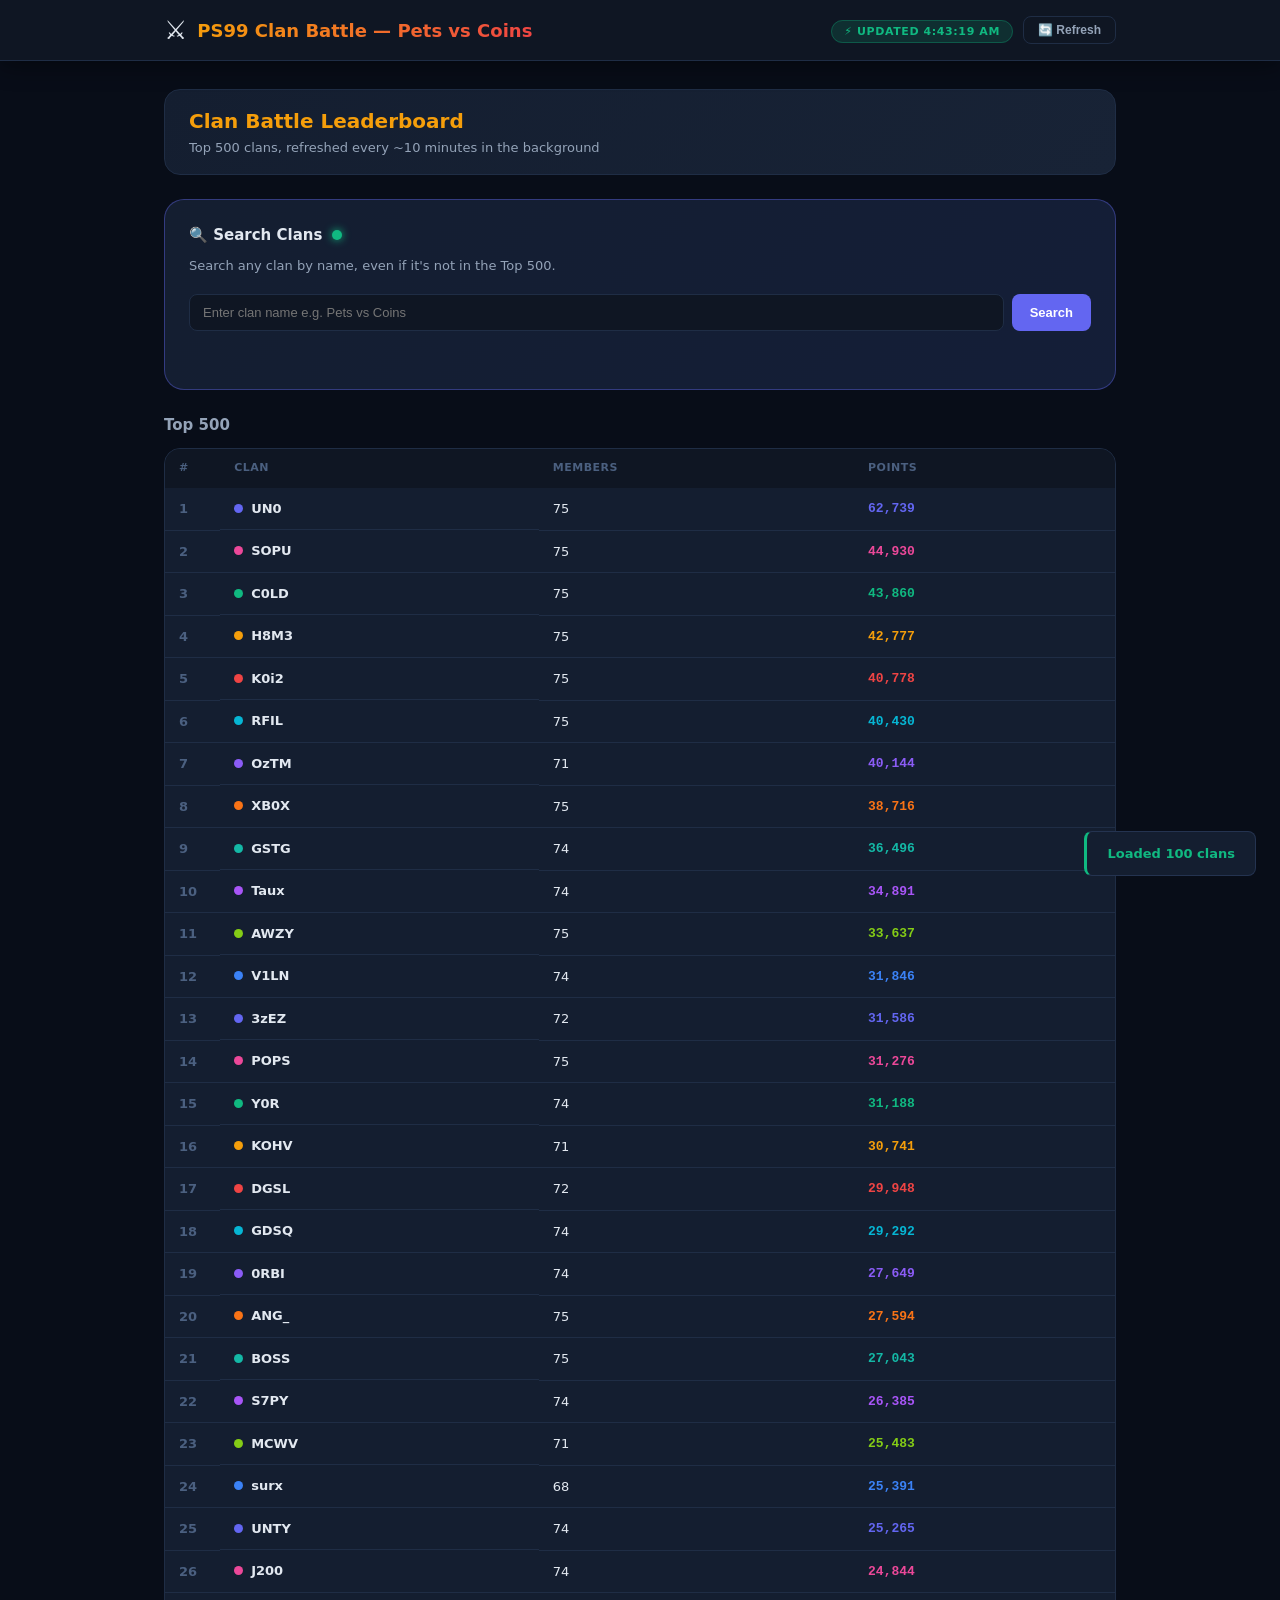
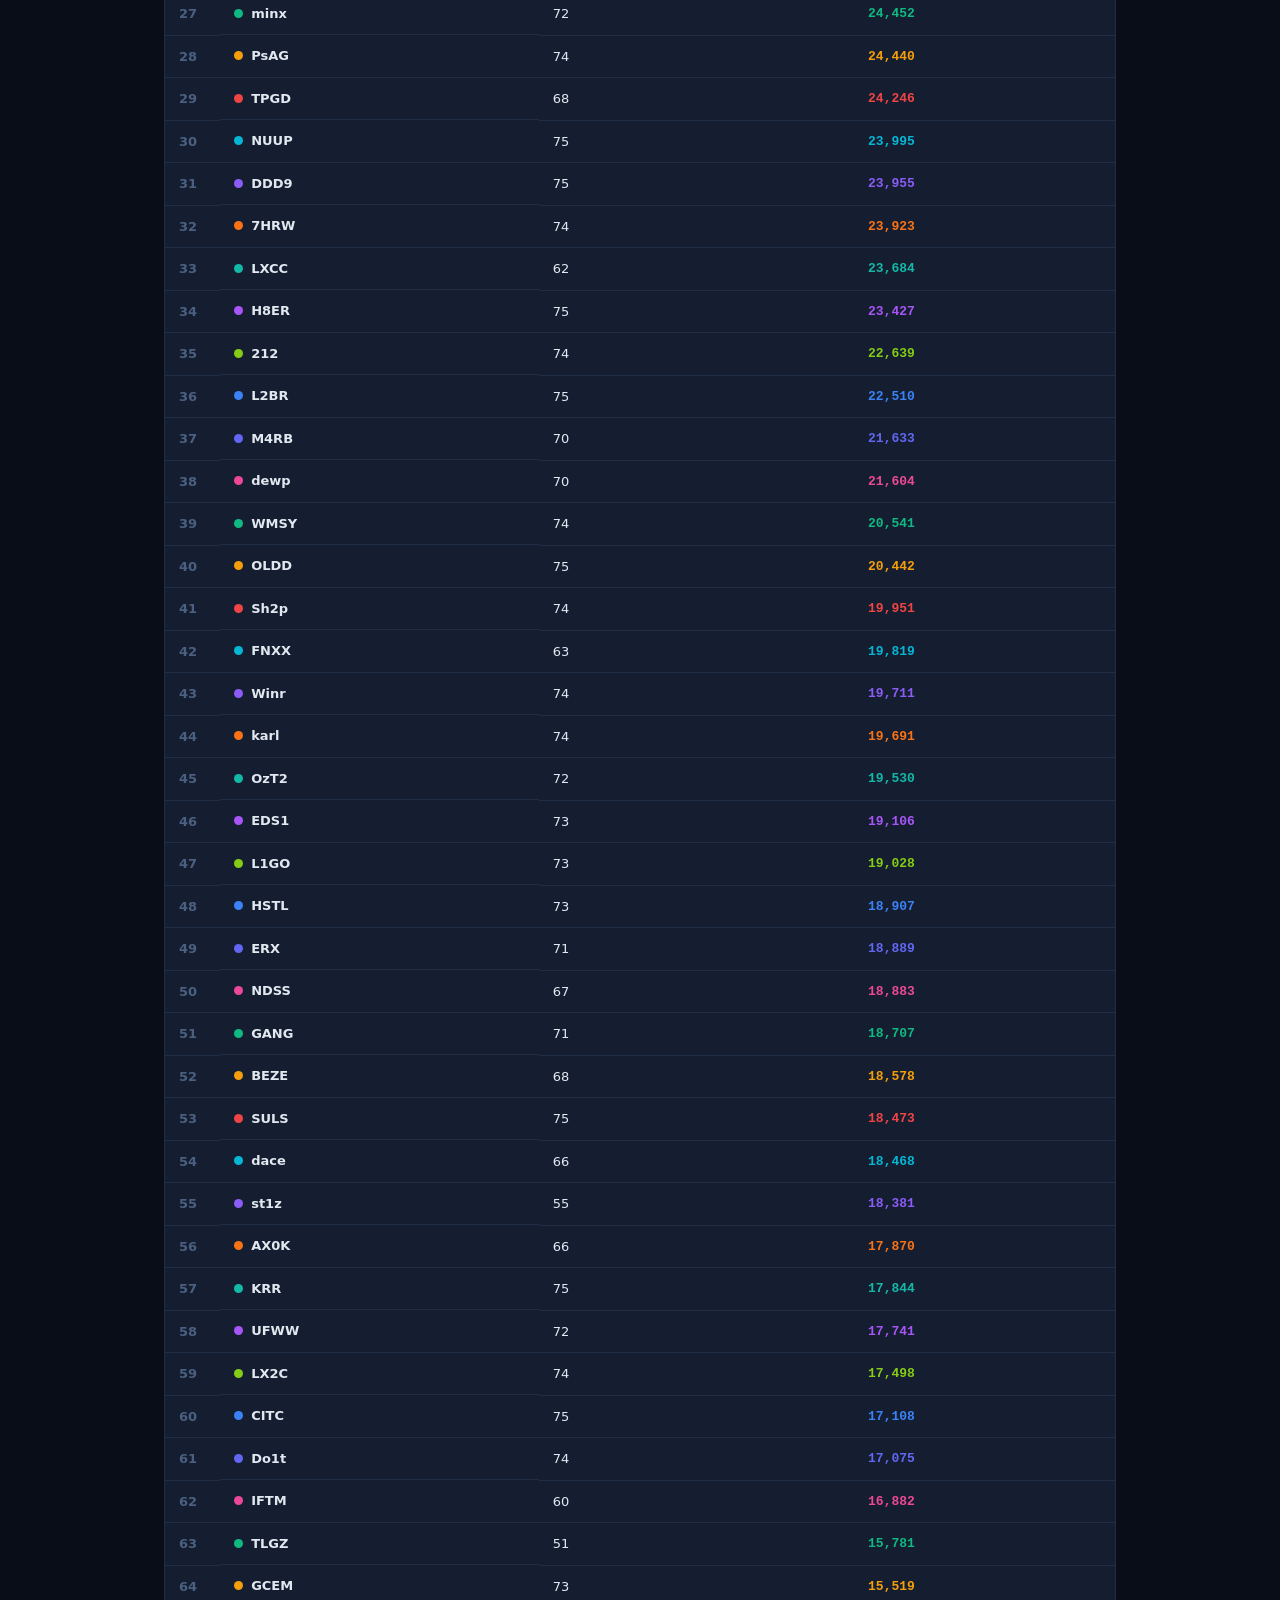
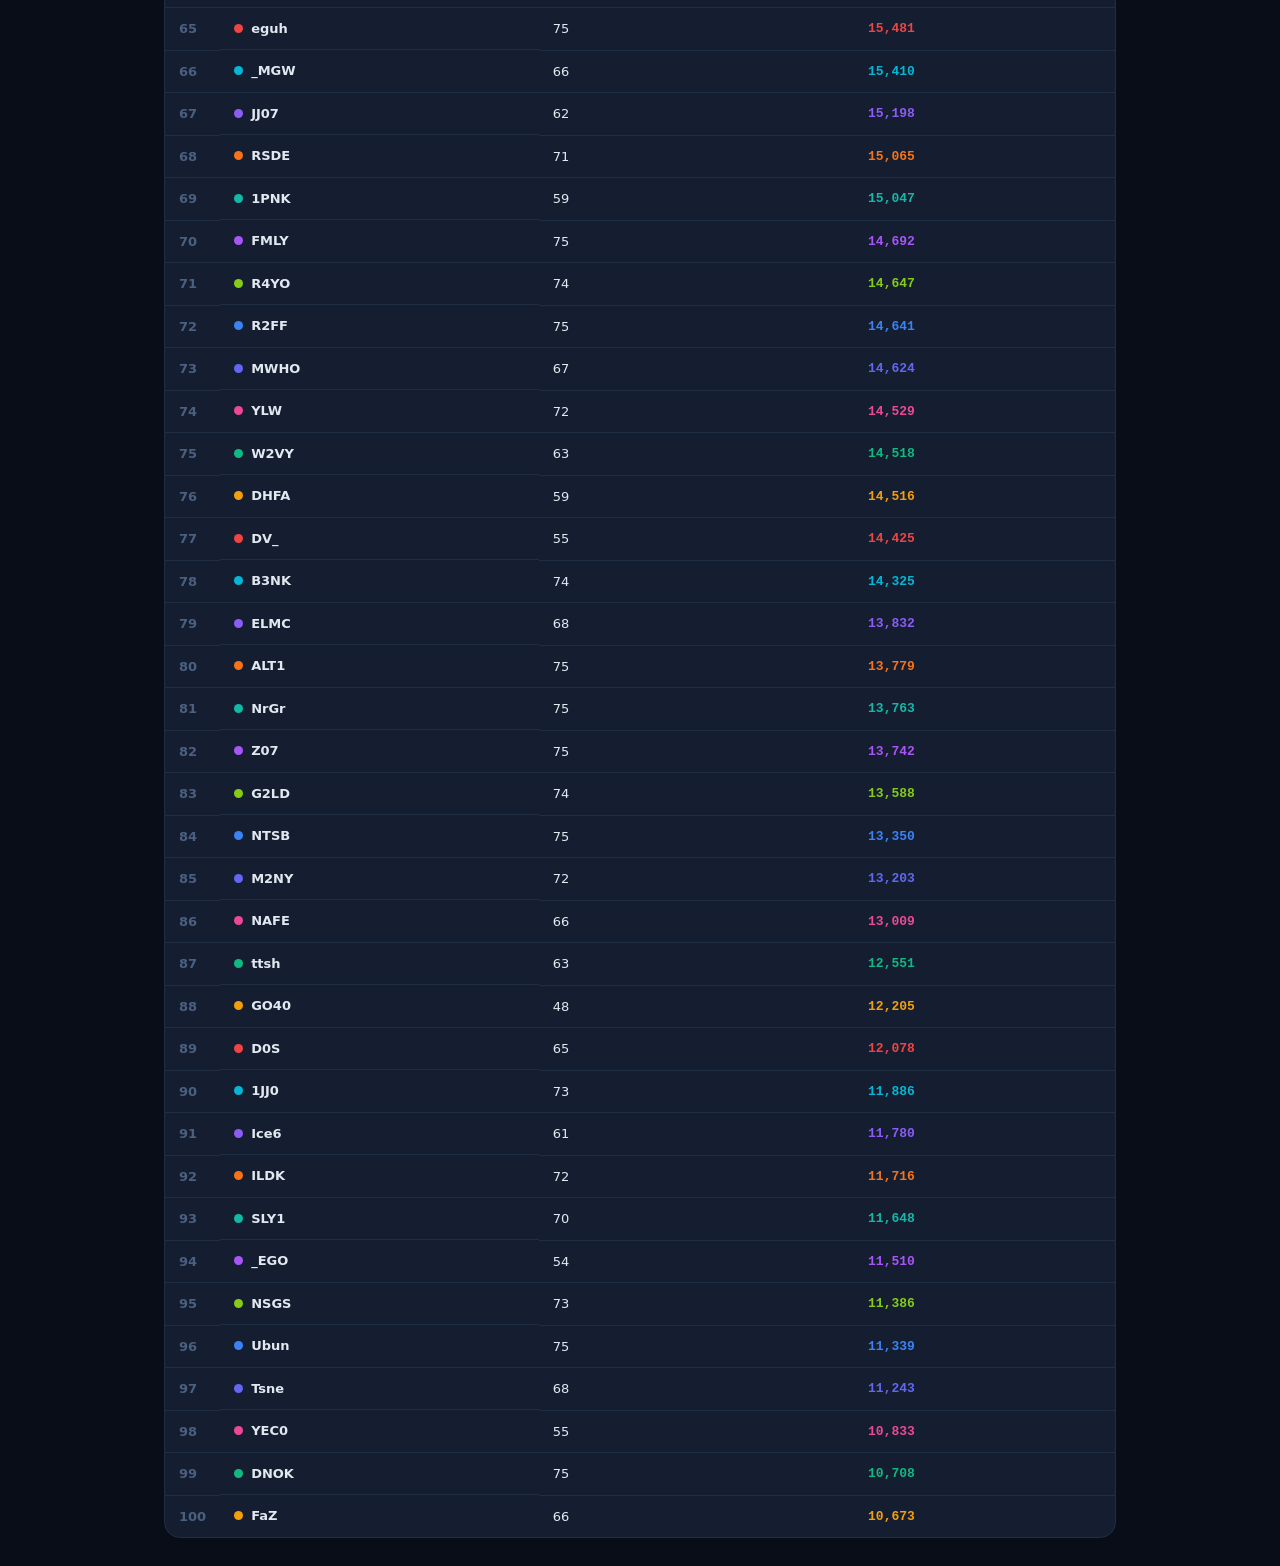
==== commit 51897280: "deploy: sync from claude/clan-battle-leaderboard-ghchnh" ====
--- a/index.html
+++ b/index.html
@@ -7,10 +7,10 @@
     <meta http-equiv="Pragma" content="no-cache">
     <meta http-equiv="Expires" content="0">
     <title>PS99 Clan Battle — Pets vs Coins</title>
-    <link rel="stylesheet" href="style.css?v=3">
+    <link rel="stylesheet" href="style.css?v=4">
     <script>
     (function(){
-        var V = 3;
+        var V = 4;
         var k = '_ps99cb_v';
         var stored = localStorage.getItem(k);
         localStorage.setItem(k, V);
@@ -43,7 +43,7 @@
         <div class="event-info-bar">
             <div>
                 <div class="event-title">Clan Battle Leaderboard</div>
-                <div class="event-dates" id="event-dates">Top 100 clans, refreshed every ~10 minutes in the background</div>
+                <div class="event-dates" id="event-dates">Top 500 clans, refreshed every ~10 minutes in the background</div>
             </div>
         </div>
 
@@ -52,7 +52,7 @@
                 <h3>🔍 Search Clans</h3>
                 <span class="live-dot"></span>
             </div>
-            <p class="live-desc">Search any clan by name, even if it's not in the Top 100.</p>
+            <p class="live-desc">Search any clan by name, even if it's not in the Top 500.</p>
             <div class="live-manual">
                 <input type="text" id="search-clan-name" class="live-input" placeholder="Enter clan name e.g. Pets vs Coins">
                 <button class="btn-live-secondary" id="search-clan-btn">Search</button>
@@ -61,7 +61,7 @@
             <div id="search-status" class="import-status"></div>
         </div>
 
-        <h3 class="sub-heading" id="leaderboard-heading">Top 100</h3>
+        <h3 class="sub-heading" id="leaderboard-heading">Top 500</h3>
         <div class="players-table-container">
             <table class="players-table">
                 <thead>
@@ -112,6 +112,6 @@
 
 <div id="toast" class="toast"></div>
 
-<script src="app.js?v=3"></script>
+<script src="app.js?v=4"></script>
 </body>
 </html>
--- a/style.css
+++ b/style.css
@@ -326,6 +326,38 @@
 .toast.success { border-left: 3px solid var(--success); color: var(--success); }
 .toast.error   { border-left: 3px solid var(--danger);  color: var(--danger); }
 
+/* ── Summary Stats Bar ── */
+.summary-stats-bar {
+    display: flex;
+    gap: 12px;
+    margin-bottom: 20px;
+    flex-wrap: wrap;
+}
+.summary-stat {
+    flex: 1;
+    min-width: 100px;
+    background: var(--bg-card);
+    border: 1px solid var(--border);
+    border-radius: var(--radius-lg);
+    padding: 14px 16px;
+    display: flex;
+    flex-direction: column;
+    align-items: center;
+    gap: 4px;
+}
+.summary-stat-value {
+    font-size: 22px;
+    font-weight: 900;
+    color: var(--accent);
+}
+.summary-stat-label {
+    font-size: 10px;
+    text-transform: uppercase;
+    letter-spacing: .5px;
+    color: var(--text-muted);
+    font-weight: 700;
+}
+
 /* ── Responsive ── */
 @media (max-width: 650px) {
     main { padding: 16px; }
